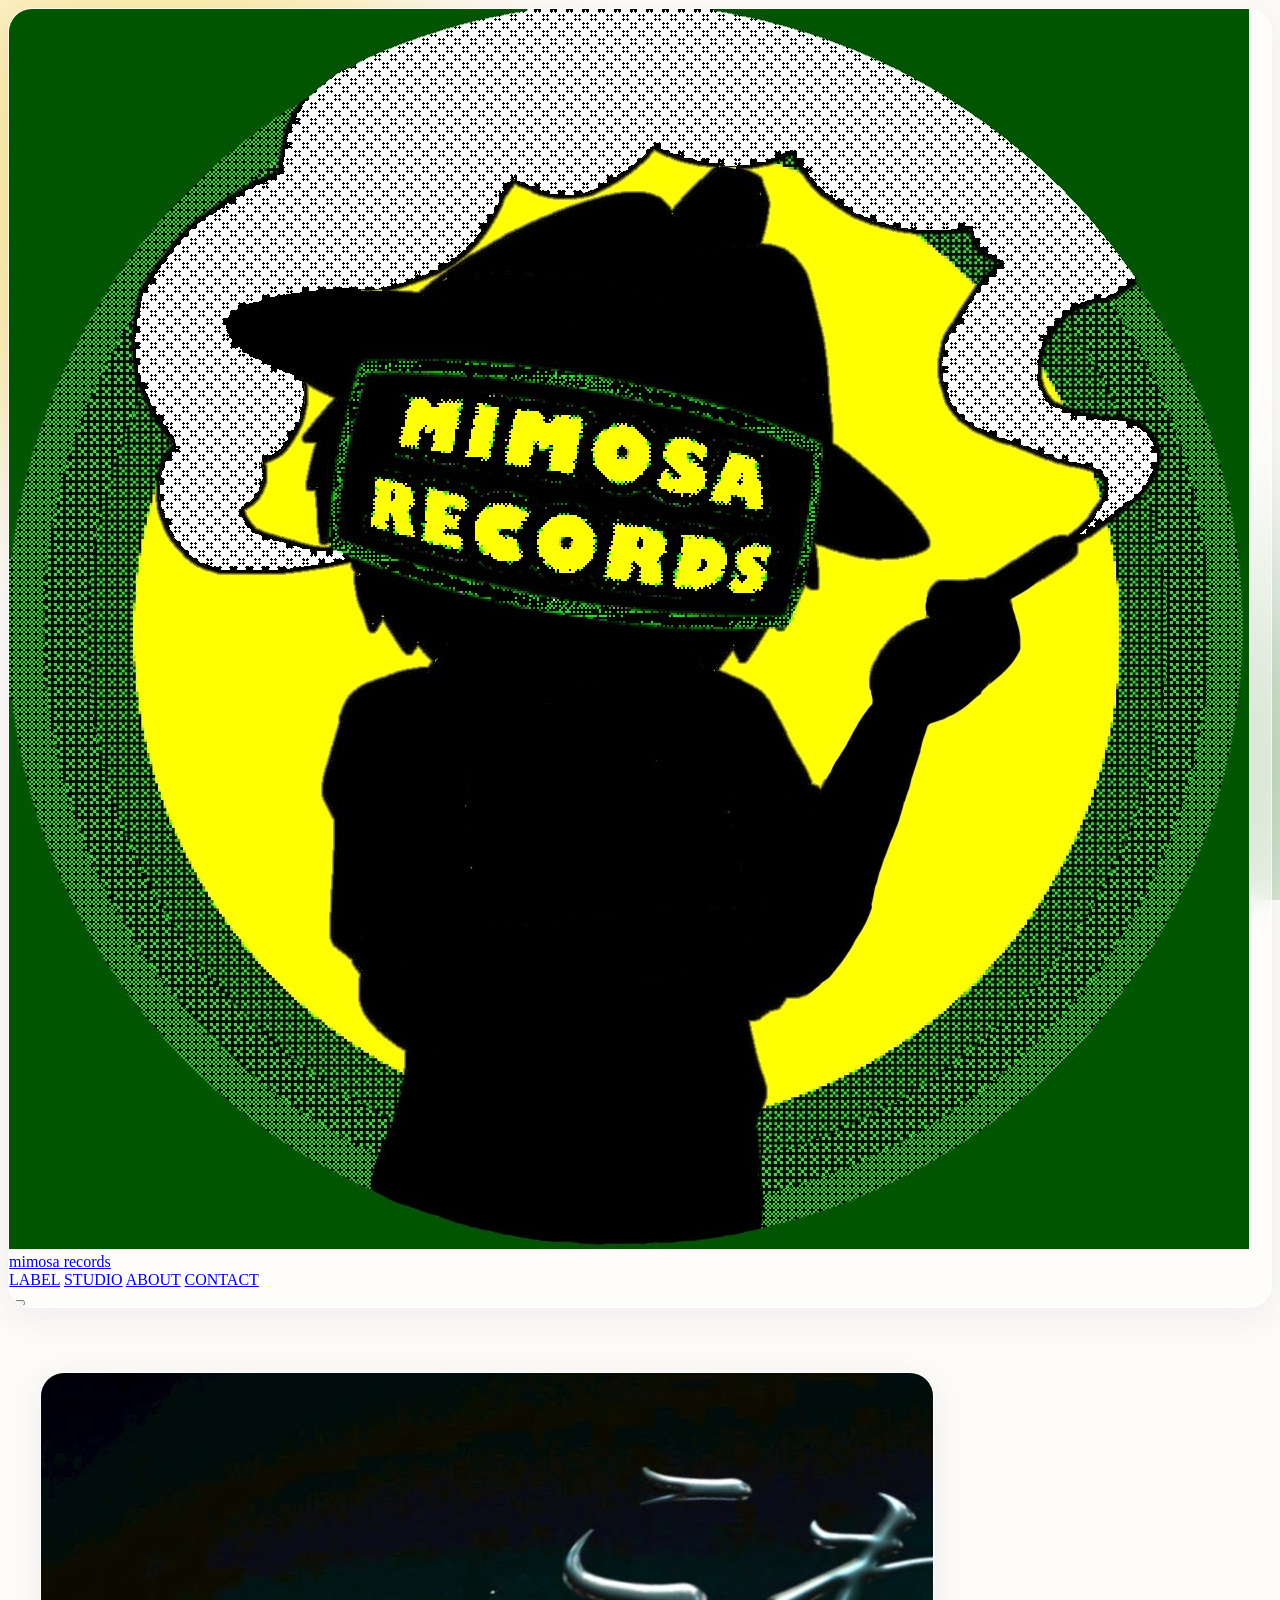
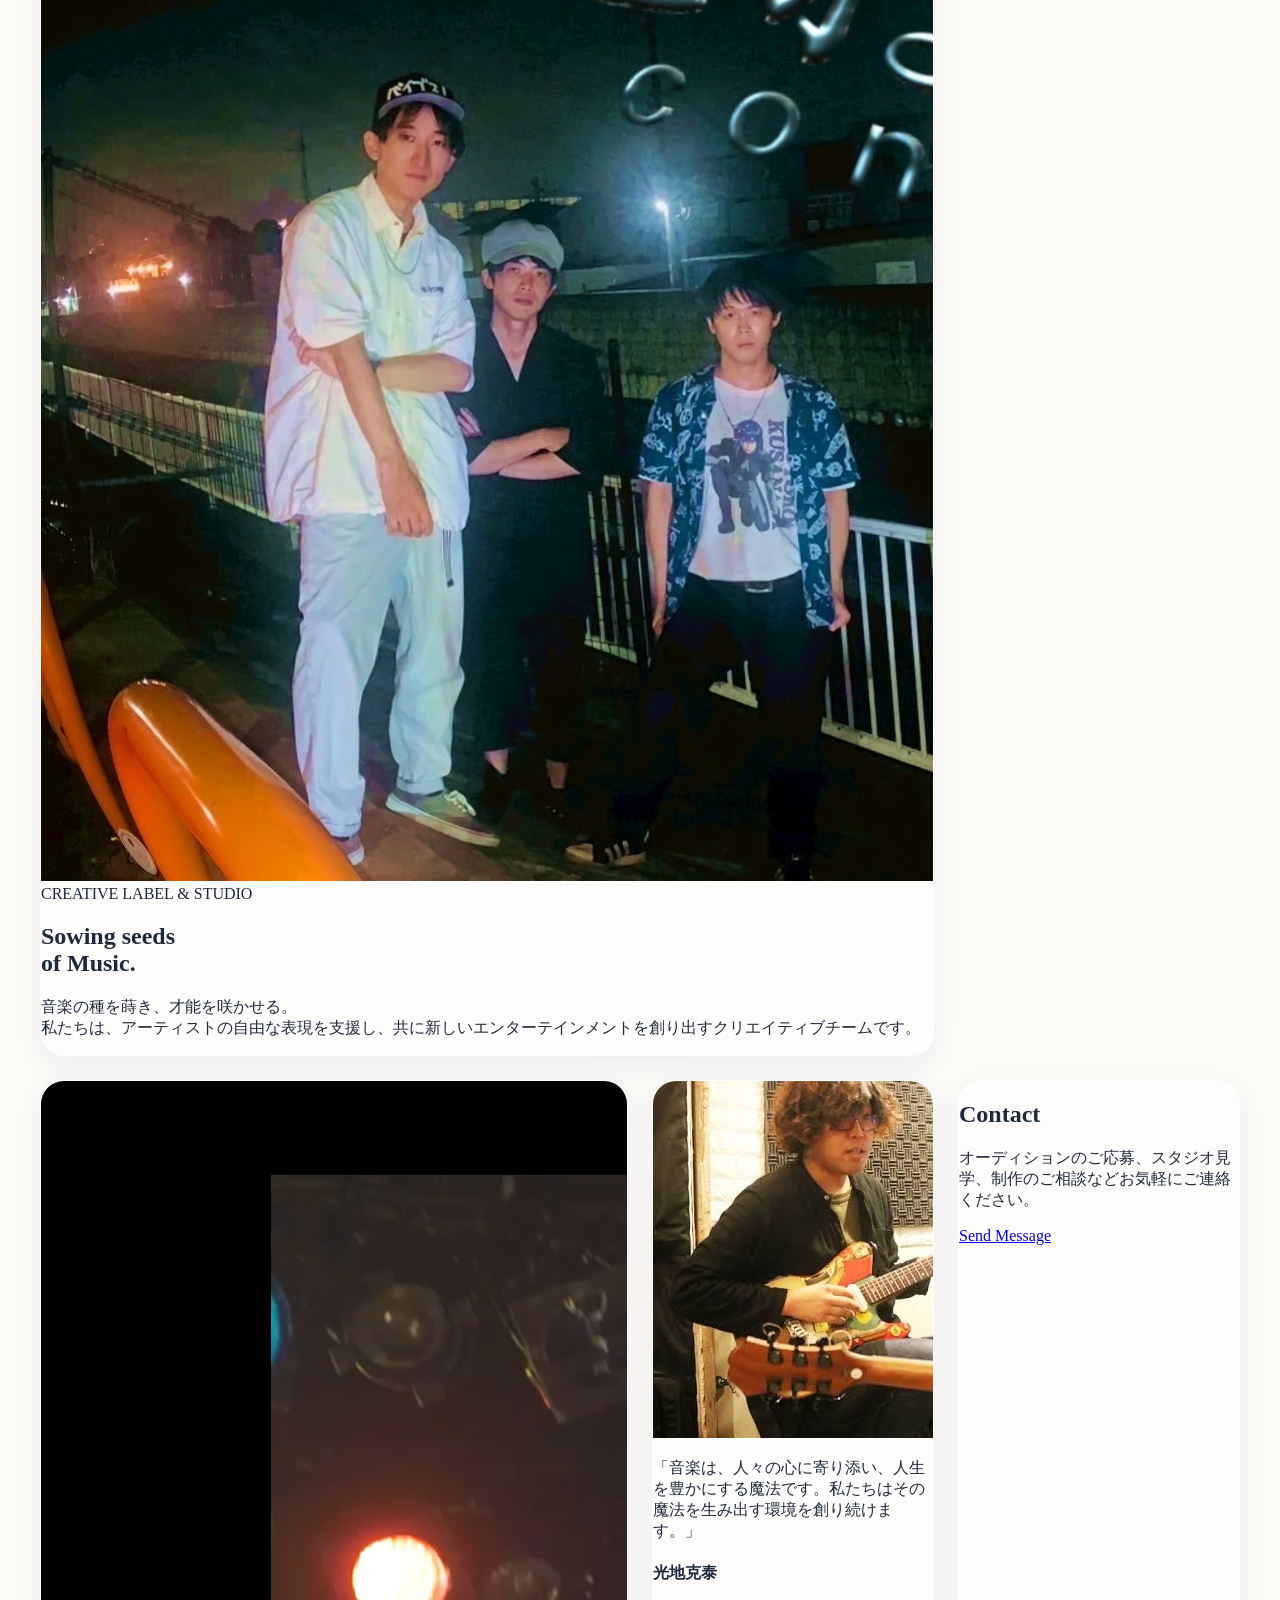
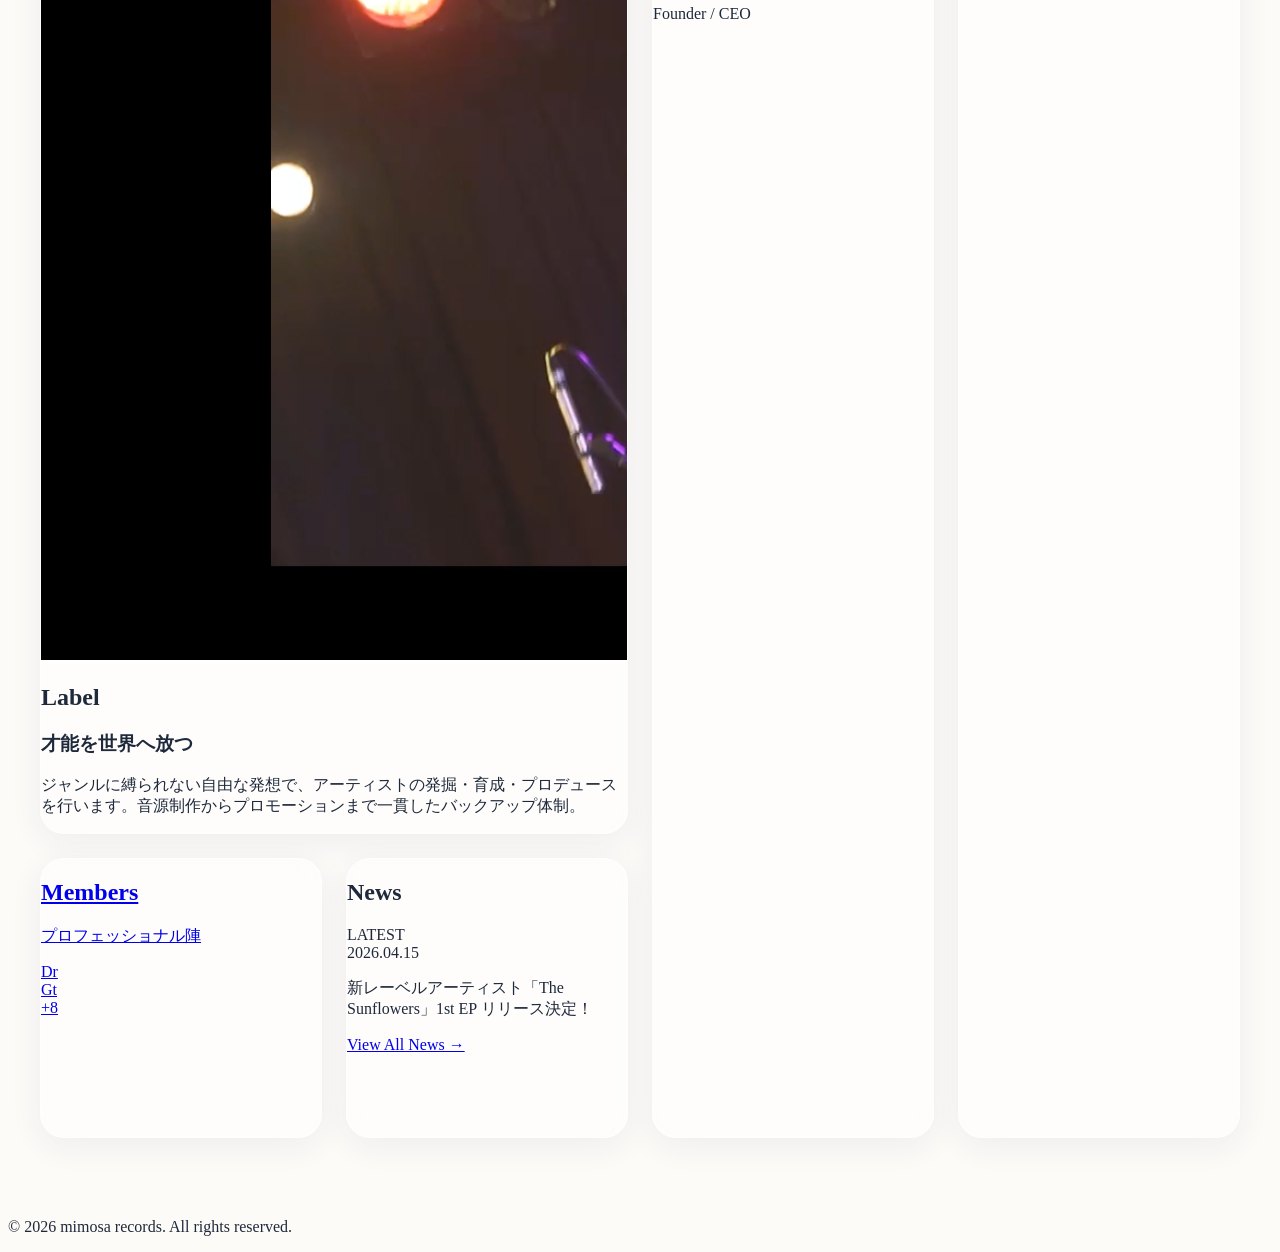
==== index.html @ b17d7a80 "Rename index.html2 to index.html" ====
<!DOCTYPE html>
<html lang="ja">
<head>
    <meta charset="UTF-8">
    <meta name="viewport" content="width=device-width, initial-scale=1.0">
    <title>mimosa records | 音楽の種を蒔き、才能を咲かせる</title>
    <meta name="description" content="mimosa recordsは、アーティストのプロデュースからDTM教室、スタジオ運営までを手掛ける総合音楽クリエイティブチームです。">
    
    <!-- Google Fonts -->
    <link rel="preconnect" href="https://fonts.googleapis.com">
    <link rel="preconnect" href="https://fonts.gstatic.com" crossorigin>
    <link href="https://fonts.googleapis.com/css2?family=Outfit:wght@300;400;600;800&family=Noto+Sans+JP:wght@300;400;500;700&display=swap" rel="stylesheet">
    
    <!-- Phosphor Icons -->
    <script src="https://unpkg.com/@phosphor-icons/web"></script>
    
    <!-- Tailwind CSS -->
    <script src="https://cdn.tailwindcss.com"></script>
    <script>
        tailwind.config = {
            theme: {
                extend: {
                    colors: {
                        mimosa: '#FADB5F', // ミモザイエロー
                        leaf: '#7BAA74',   // リーフグリーン
                        dark: '#1E293B',   // 深いブルーグレー
                        light: '#F8FAFC',
                    },
                    fontFamily: {
                        sans: ['"Outfit"', '"Noto Sans JP"', 'sans-serif'],
                    }
                }
            }
        }
    </script>

    <!-- 外部CSSの読み込み -->
    <link rel="stylesheet" href="./style.css">
</head>
<body class="antialiased selection:bg-mimosa selection:text-dark">

    <!-- 背景の動的グラデーション -->
    <div class="blob-container">
        <div class="blob blob-yellow"></div>
        <div class="blob blob-green"></div>
        <div class="blob blob-light"></div>
    </div>

    <!-- Header (Glassmorphism Nav) -->
    <header class="fixed top-4 left-1/2 -translate-x-1/2 w-[95%] max-w-6xl z-50 transition-all duration-300">
        <div class="glass-card px-6 py-4 flex justify-between items-center">
            <a href="#" class="flex items-center gap-2 group">
                <img src="./images/mimosa_records_logo.JPG" alt="mimosa records ロゴ" class="h-9 w-9 aspect-square rounded-full object-cover group-hover:scale-105 transition-transform border border-leaf/20 shadow-sm">
                <span class="font-outfit font-bold text-xl tracking-tight">mimosa <span class="font-light">records</span></span>
            </a>
            <nav class="hidden md:flex gap-8 font-outfit text-sm font-semibold tracking-wide">
                <a href="#" class="hover:text-leaf transition-colors">LABEL</a>
                <a href="#" class="hover:text-leaf transition-colors">STUDIO</a>
                <a href="#" class="hover:text-leaf transition-colors">ABOUT</a>
                <a href="#" class="hover:text-leaf transition-colors">CONTACT</a>
            </nav>
            <button class="md:hidden text-2xl"><i class="ph ph-list"></i></button>
        </div>
    </header>

    <!-- Main Content: Bento Grid -->
    <main class="pt-24 pb-12 min-h-screen flex flex-col justify-center">
        <div class="bento-grid">
            
            <!-- 1. Hero / Main Visual -->
            <article class="bento-item item-hero glass-card reveal relative flex flex-col justify-end p-8 md:p-12 overflow-hidden group">
                <div class="absolute inset-0 image-wrapper z-0">
                    <img src="./images/IMG_Cocecom.JPG" 
                         alt="太陽の光が差し込むレコーディングスタジオ" 
                         class="w-full h-full object-cover transition-transform duration-700 group-hover:scale-105"
                         onerror="this.style.display='none'">
                    <div class="absolute inset-0 overlay-gradient"></div>
                </div>
                <div class="relative z-10 text-white">
                    <span class="inline-block px-3 py-1 bg-mimosa/90 text-dark font-outfit font-bold text-xs rounded-full mb-4 tracking-wider">CREATIVE LABEL & STUDIO</span>
                    <h1 class="text-4xl md:text-6xl lg:text-7xl font-outfit font-bold leading-tight mb-4 drop-shadow-lg">
                        Sowing seeds <br>of <span class="text-mimosa">Music.</span>
                    </h1>
                    <p class="font-sans text-sm md:text-lg text-white/90 max-w-lg leading-relaxed font-medium text-shadow">
                        音楽の種を蒔き、才能を咲かせる。<br>
                        私たちは、アーティストの自由な表現を支援し、共に新しいエンターテインメントを創り出すクリエイティブチームです。
                    </p>
                </div>
            </article>

            <!-- 2. Label Artists -->
            <article class="bento-item item-label glass-card reveal relative overflow-hidden group p-0 flex">
                <div class="w-2/5 md:w-1/2 relative image-wrapper shrink-0">
                    <img src="./images/IMG_4063.PNG" 
                         alt="ライブパフォーマンスを行っている様子" 
                         class="w-full h-full object-cover transition-transform duration-500 group-hover:scale-110"
                         onerror="this.style.display='none'">
                </div>
                <div class="p-6 md:p-8 flex flex-col justify-center">
                    <h2 class="font-outfit text-2xl font-bold mb-1">Label</h2>
                    <h3 class="font-sans text-xs font-bold text-mimosa drop-shadow-sm mb-3">才能を世界へ放つ</h3>
                    <p class="font-sans text-xs md:text-sm leading-relaxed text-dark/80 mb-4 line-clamp-3">
                        ジャンルに縛られない自由な発想で、アーティストの発掘・育成・プロデュースを行います。音源制作からプロモーションまで一貫したバックアップ体制。
                    </p>
                    <a href="#" class="mt-auto inline-flex w-fit items-center justify-center w-10 h-10 rounded-full bg-dark text-white hover:bg-mimosa hover:text-dark transition-colors">
                        <i class="ph-bold ph-arrow-up-right text-lg"></i>
                    </a>
                </div>
            </article>

            <!-- 3. Representative -->
            <article class="bento-item item-rep glass-card reveal relative overflow-hidden group">
                <div class="absolute inset-0 image-wrapper">
                    <img src="images/光地克泰.jpg"
                         alt="mimosa records代表のポートレート" 
                         class="w-full h-full object-cover opacity-80 mix-blend-multiply transition-transform duration-700 group-hover:scale-105"
                         onerror="this.style.display='none'">
                    <div class="absolute inset-0 bg-gradient-to-t from-dark/90 via-dark/40 to-transparent"></div>
                </div>
                <div class="relative z-10 h-full flex flex-col justify-end p-8 text-white">
                    <i class="ph-fill ph-quotes text-3xl text-mimosa mb-4 opacity-80"></i>
                    <p class="font-sans text-sm font-medium leading-relaxed mb-6 text-shadow">
                        「音楽は、人々の心に寄り添い、人生を豊かにする魔法です。私たちはその魔法を生み出す環境を創り続けます。」
                    </p>
                    <div>
                        <h4 class="font-outfit font-bold tracking-wide">光地克泰</h4>
                        <p class="font-sans text-xs text-mimosa">Founder / CEO</p>
                    </div>
                </div>
            </article>

            <!-- 4. Members -->
             <a href="members.html"
                <article class="bento-item item-member glass-card reveal p-6 flex flex-col relative overflow-hidden group cursor-pointer">
                    <div class="absolute inset-0 image-wrapper z-0 opacity-20 group-hover:opacity-40 transition-opacity duration-300">
                        <img src="./images/member.jpg" 
                            alt="クリエイター陣がミーティングをしている風景" 
                            class="w-full h-full object-cover grayscale"
                            onerror="this.style.display='none'">
                    </div>
                    <div class="relative z-10 h-full flex flex-col">
                        <h2 class="font-outfit text-xl font-bold mb-1">Members</h2>
                        <p class="font-sans text-xs text-dark/60 mb-auto">プロフェッショナル陣</p>
                        <div class="flex items-center justify-between mt-6">
                            <div class="flex -space-x-3">
                                <div class="w-10 h-10 rounded-full bg-mimosa border-2 border-white flex items-center justify-center font-bold text-xs">Dr</div>
                                <div class="w-10 h-10 rounded-full bg-leaf border-2 border-white flex items-center justify-center font-bold text-xs text-white">Gt</div>
                                <div class="w-10 h-10 rounded-full bg-dark border-2 border-white flex items-center justify-center font-bold text-xs text-white">+8</div>
                            </div>
                            <i class="ph-bold ph-arrow-right"></i>
                        </div>
                    </div>
                </article>
            </a>

            <!-- 5. News -->
            <article class="bento-item item-news glass-card reveal p-6 flex flex-col bg-gradient-to-br from-white/40 to-white/10">
                <div class="flex justify-between items-start mb-6">
                    <h2 class="font-outfit text-xl font-bold">News</h2>
                    <span class="px-2 py-1 bg-dark text-white text-[10px] font-bold rounded">LATEST</span>
                </div>
                <div class="flex-grow flex flex-col justify-center">
                    <time class="font-outfit text-xs text-leaf font-bold mb-1">2026.04.15</time>
                    <p class="font-sans text-sm font-medium leading-snug hover:text-leaf transition-colors cursor-pointer">
                        新レーベルアーティスト「The Sunflowers」1st EP リリース決定！
                    </p>
                </div>
                <div class="mt-4 border-t border-dark/10 pt-3">
                    <a href="#" class="text-xs font-bold font-outfit text-dark/60 hover:text-dark">View All News &rarr;</a>
                </div>
            </article>

            <!-- 6. Contact -->
            <article class="bento-item item-contact glass-card reveal p-8 bg-dark text-white flex flex-col justify-center items-center text-center relative overflow-hidden group">
                <div class="absolute -right-10 -top-10 w-40 h-40 bg-mimosa rounded-full blur-3xl opacity-20 group-hover:opacity-40 transition-opacity duration-500"></div>
                <div class="absolute -left-10 -bottom-10 w-40 h-40 bg-leaf rounded-full blur-3xl opacity-20 group-hover:opacity-40 transition-opacity duration-500"></div>
                
                <i class="ph-light ph-paper-plane-tilt text-5xl text-mimosa mb-6"></i>
                <h2 class="font-outfit text-3xl font-bold mb-4">Contact</h2>
                <p class="font-sans text-sm text-white/70 mb-8 leading-relaxed">
                    オーディションのご応募、スタジオ見学、制作のご相談などお気軽にご連絡ください。
                </p>
                <a href="contact.html" class="w-full py-4 rounded-xl bg-white text-dark font-outfit font-bold text-sm hover:bg-mimosa transition-colors shadow-lg">
                    Send Message
                </a>
            </article>

        </div>
    </main>

    <!-- Footer -->
    <footer class="py-8 text-center text-dark/50 font-outfit text-xs backdrop-blur-md bg-white/10 border-t border-white/20 mt-12">
        <p>&copy; 2026 mimosa records. All rights reserved.</p>
    </footer>

    <!-- Intersection Observer for Scroll Animations & Header Script -->
    <script>
        document.addEventListener('DOMContentLoaded', () => {
            const reveals = document.querySelectorAll('.reveal');
            
            const observerOptions = {
                root: null,
                rootMargin: '0px',
                threshold: 0.15 
            };

            const observer = new IntersectionObserver((entries, observer) => {
                entries.forEach((entry, index) => {
                    if (entry.isIntersecting) {
                        setTimeout(() => {
                            entry.target.classList.add('active');
                        }, index * 100); 
                        observer.unobserve(entry.target);
                    }
                });
            }, observerOptions);

            reveals.forEach(reveal => {
                observer.observe(reveal);
            });

            const header = document.querySelector('header > div');
            window.addEventListener('scroll', () => {
                if (window.scrollY > 50) {
                    header.style.background = 'rgba(255, 255, 255, 0.7)';
                    header.style.boxShadow = '0 8px 32px 0 rgba(31, 38, 135, 0.1)';
                } else {
                    header.style.background = 'rgba(255, 255, 255, 0.45)';
                    header.style.boxShadow = '0 8px 32px 0 rgba(31, 38, 135, 0.07)';
                }
            });
        });
    </script>
</body>
</html>
---- style.css ----
/* ==========================================================
   Custom CSS for Glassmorphism & Bento Grid
   ========================================================== */

:root {
    --glass-bg: rgba(255, 255, 255, 0.45);
    --glass-border: rgba(255, 255, 255, 0.6);
    --glass-shadow: 0 8px 32px 0 rgba(31, 38, 135, 0.07);
}

body {
    background-color: #FDFBF7; /* 温かみのあるオフホワイト */
    color: #1E293B;
    overflow-x: hidden;
}

/* --- Background Animated Blobs --- */
.blob-container {
    position: fixed;
    top: 0; left: 0; width: 100vw; height: 100vh;
    z-index: -1;
    overflow: hidden;
    pointer-events: none;
}
.blob {
    position: absolute;
    border-radius: 50%;
    filter: blur(90px);
    opacity: 0.6;
    animation: float 15s infinite ease-in-out alternate;
}
.blob-yellow {
    width: 45vw; height: 45vw;
    background: #FADB5F;
    top: -10%; left: -10%;
}
.blob-green {
    width: 35vw; height: 35vw;
    background: #7BAA74;
    bottom: -10%; right: -5%;
    animation-delay: -5s;
    animation-duration: 18s;
}
.blob-light {
    width: 30vw; height: 30vw;
    background: #FFE4B5;
    top: 40%; left: 40%;
    animation-delay: -10s;
}

@keyframes float {
    0% { transform: translate(0, 0) scale(1) rotate(0deg); }
    50% { transform: translate(5%, 10%) scale(1.1) rotate(10deg); }
    100% { transform: translate(-5%, 5%) scale(0.9) rotate(-10deg); }
}

/* --- Glassmorphism Card Style --- */
.glass-card {
    background: var(--glass-bg);
    backdrop-filter: blur(16px);
    -webkit-backdrop-filter: blur(16px);
    border: 1px solid var(--glass-border);
    box-shadow: var(--glass-shadow);
    border-radius: 24px;
    overflow: hidden;
    transition: transform 0.4s cubic-bezier(0.16, 1, 0.3, 1), box-shadow 0.4s ease;
}
.glass-card:hover {
    transform: translateY(-4px);
    box-shadow: 0 12px 40px 0 rgba(31, 38, 135, 0.12);
}

/* 画像プレースホルダー（画像がない場合の美しい表示用） */
.image-wrapper {
    background: rgba(255, 255, 255, 0.3);
    position: relative;
}
.image-wrapper::before {
    content: "";
    position: absolute;
    inset: 0;
    background: linear-gradient(120deg, transparent 30%, rgba(255,255,255,0.4) 50%, transparent 70%);
    background-size: 200% 100%;
    animation: shimmer 2s infinite linear;
    z-index: 1;
    pointer-events: none;
}
@keyframes shimmer {
    0% { background-position: -100% 0; }
    100% { background-position: 100% 0; }
}
.image-wrapper img {
    position: relative;
    z-index: 2;
}

/* --- Bento Grid Layout --- */
.bento-grid {
    display: grid;
    gap: 1.5rem;
    grid-template-columns: 1fr; /* Mobile default */
    padding: 1.5rem;
    max-width: 1400px;
    margin: 0 auto;
}

/* Tablet (768px and up) */
@media (min-width: 768px) {
    .bento-grid {
        grid-template-columns: repeat(2, 1fr);
        grid-auto-rows: minmax(280px, auto);
    }
    .item-hero   { grid-column: 1 / 3; grid-row: 1 / 3; }
    .item-studio { grid-column: 1 / 2; grid-row: 3 / 4; }
    .item-label  { grid-column: 2 / 3; grid-row: 3 / 4; }
    .item-rep    { grid-column: 1 / 3; grid-row: 4 / 5; }
}

/* Desktop (1024px and up) */
@media (min-width: 1024px) {
    .bento-grid {
        grid-template-columns: repeat(4, 1fr);
        grid-template-rows: repeat(3, minmax(280px, auto));
        padding: 4rem 2rem;
    }
    .item-hero   { grid-column: 1 / 4; grid-row: 1 / 3; }
    .item-studio { grid-column: 4 / 5; grid-row: 1 / 3; }
    .item-label  { grid-column: 1 / 3; grid-row: 3 / 4; }
    .item-rep    { grid-column: 3 / 4; grid-row: 3 / 5; }
    .item-member { grid-column: 1 / 2; grid-row: 4 / 5; }
    .item-news   { grid-column: 2 / 3; grid-row: 4 / 5; }
    .item-contact{ grid-column: 4 / 5; grid-row: 3 / 5; }
}

/* --- Scroll Animation Classes --- */
.reveal {
    opacity: 0;
    transform: translateY(40px);
    transition: all 0.8s cubic-bezier(0.5, 0, 0, 1);
}
.reveal.active {
    opacity: 1;
    transform: translateY(0);
}

/* ユーティリティ */
.text-gradient {
    background: linear-gradient(135deg, #FADB5F 0%, #7BAA74 100%);
    -webkit-background-clip: text;
    -webkit-text-fill-color: transparent;
    background-clip: text;
}

.overlay-gradient {
    background: linear-gradient(to top, rgba(30, 41, 59, 0.8) 0%, transparent 60%);
}
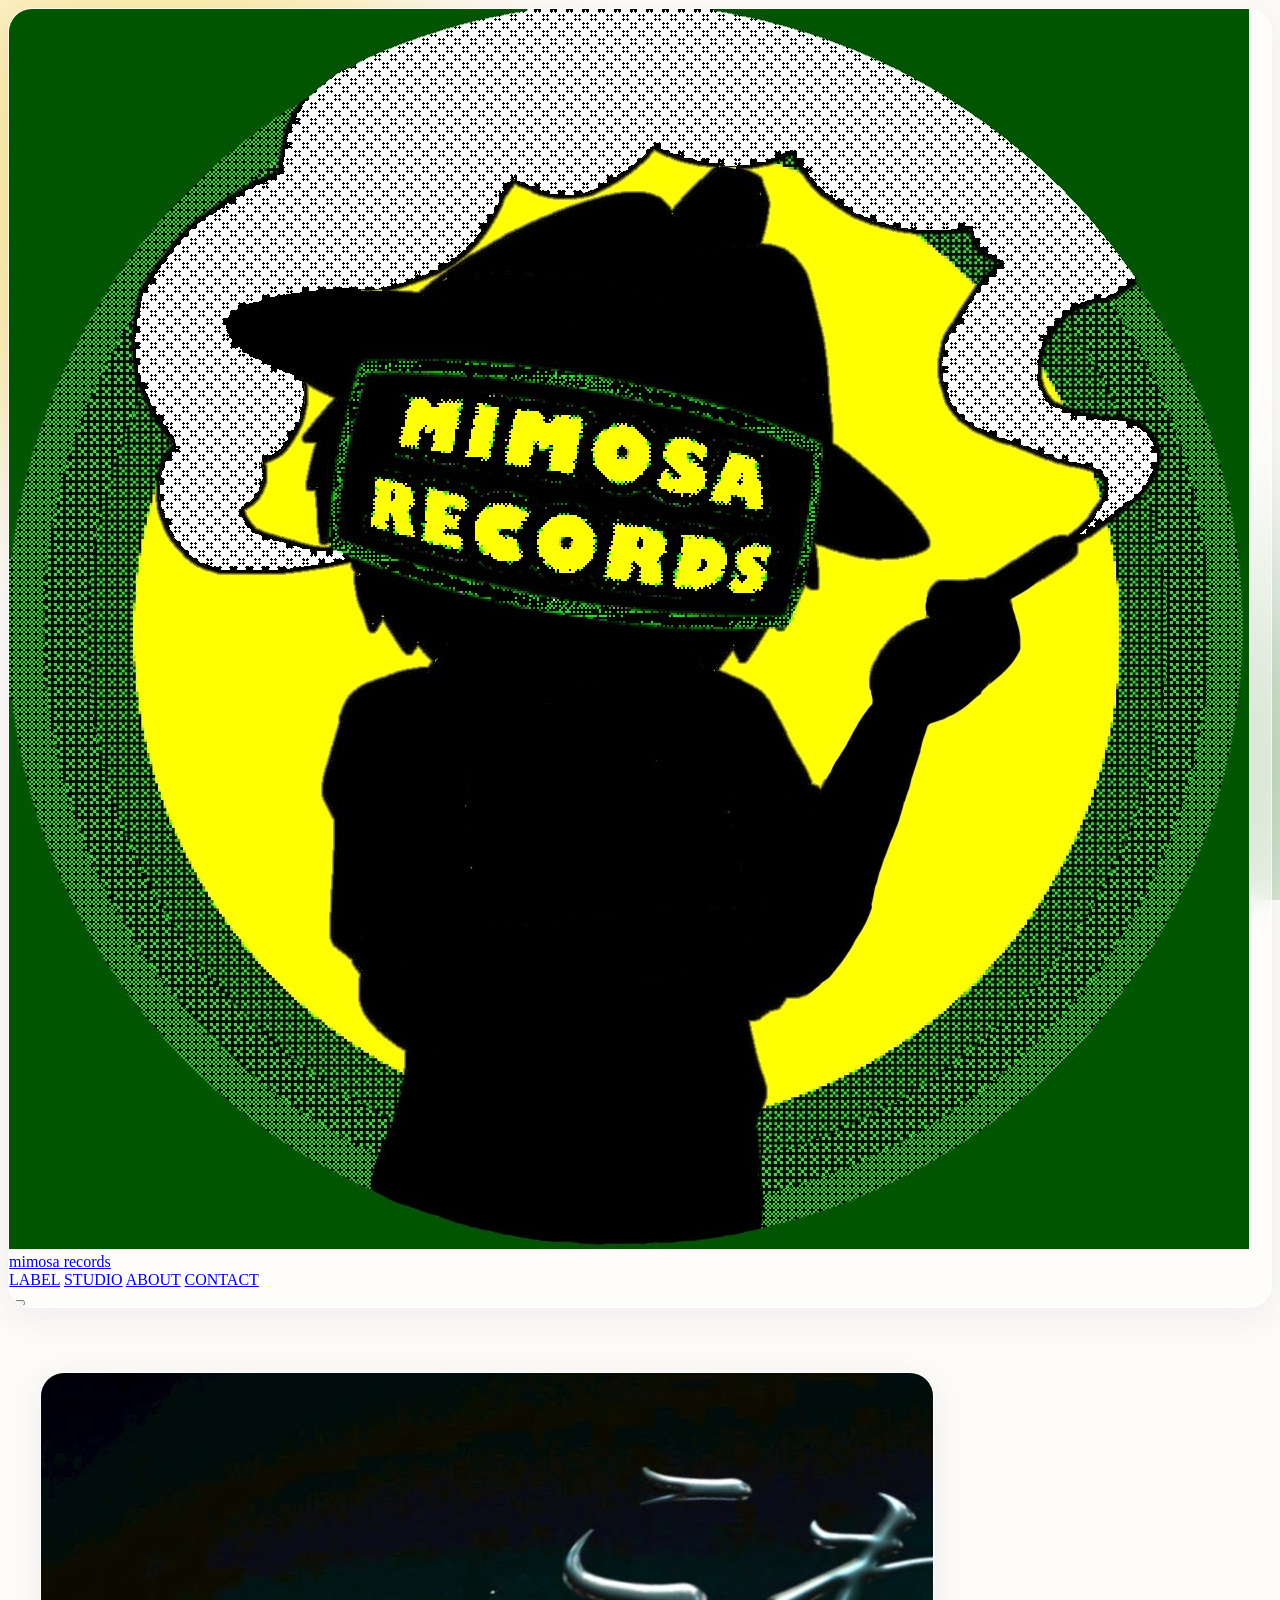
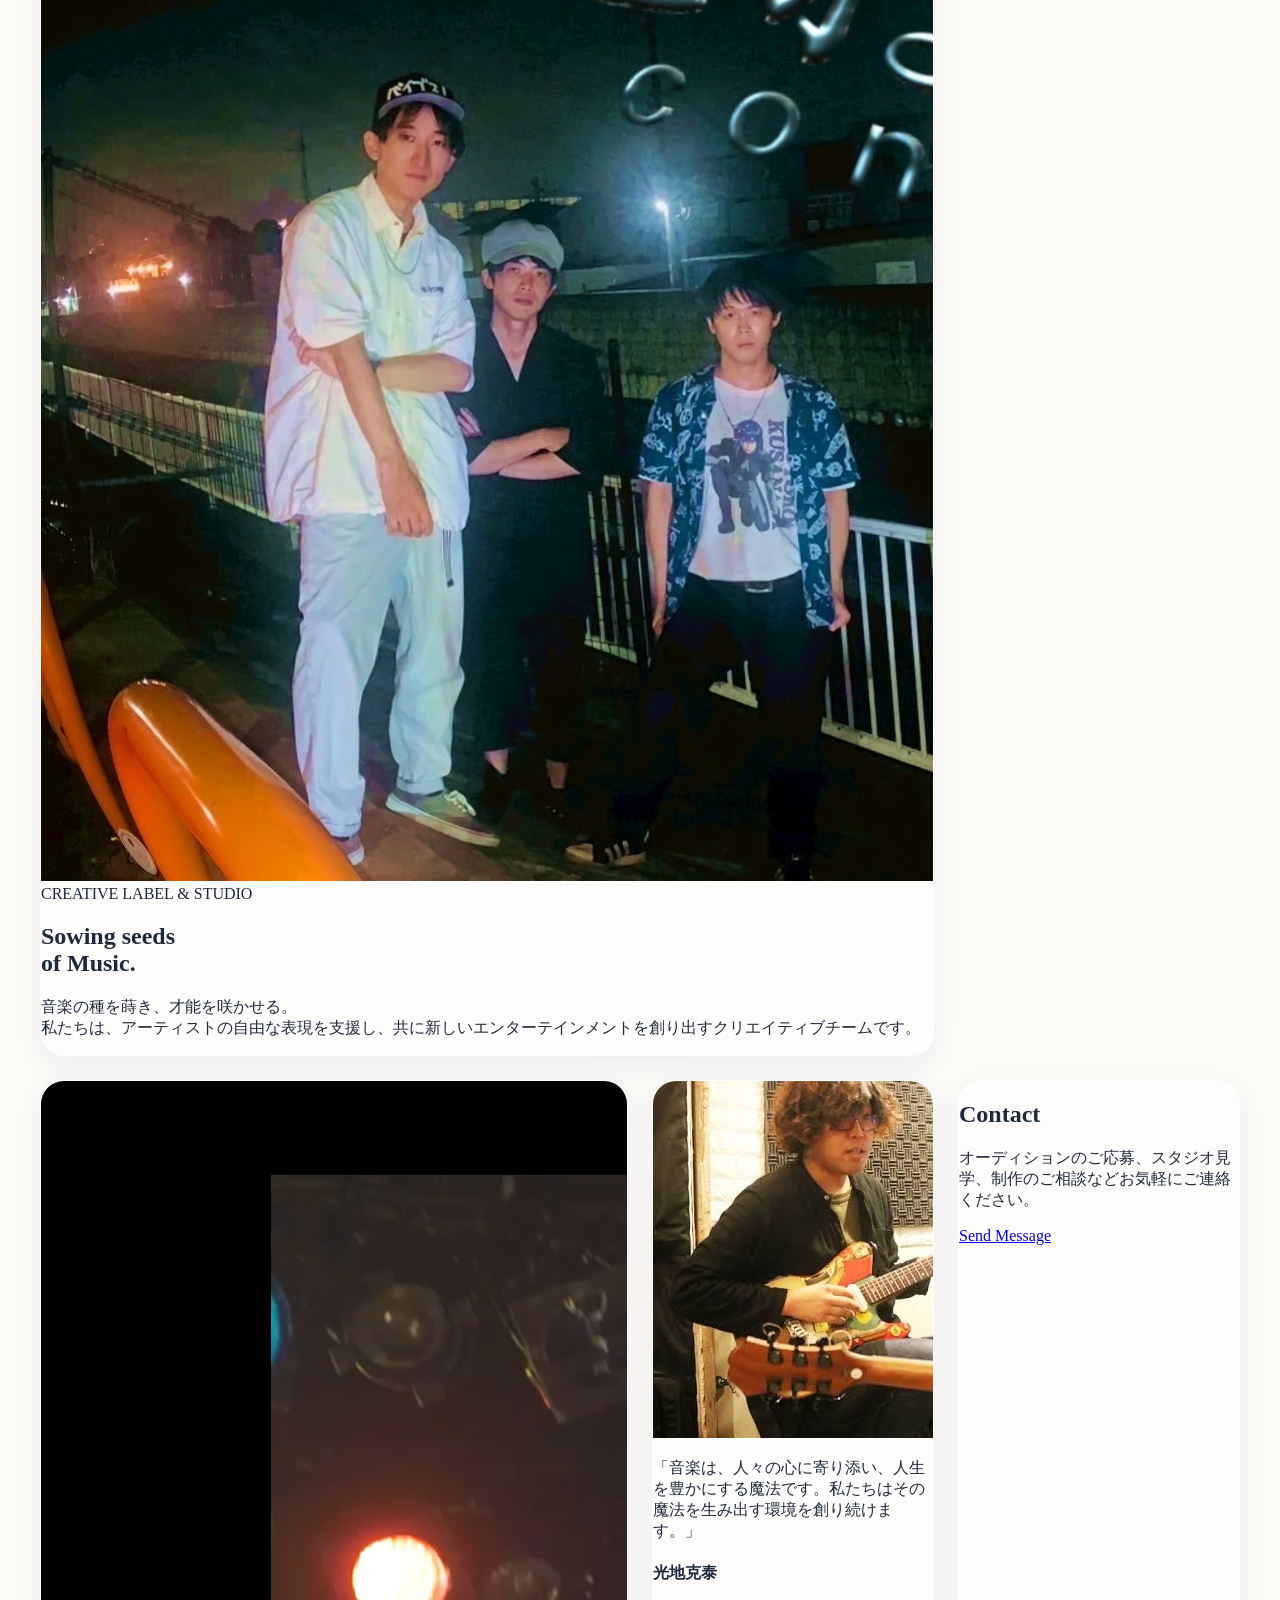
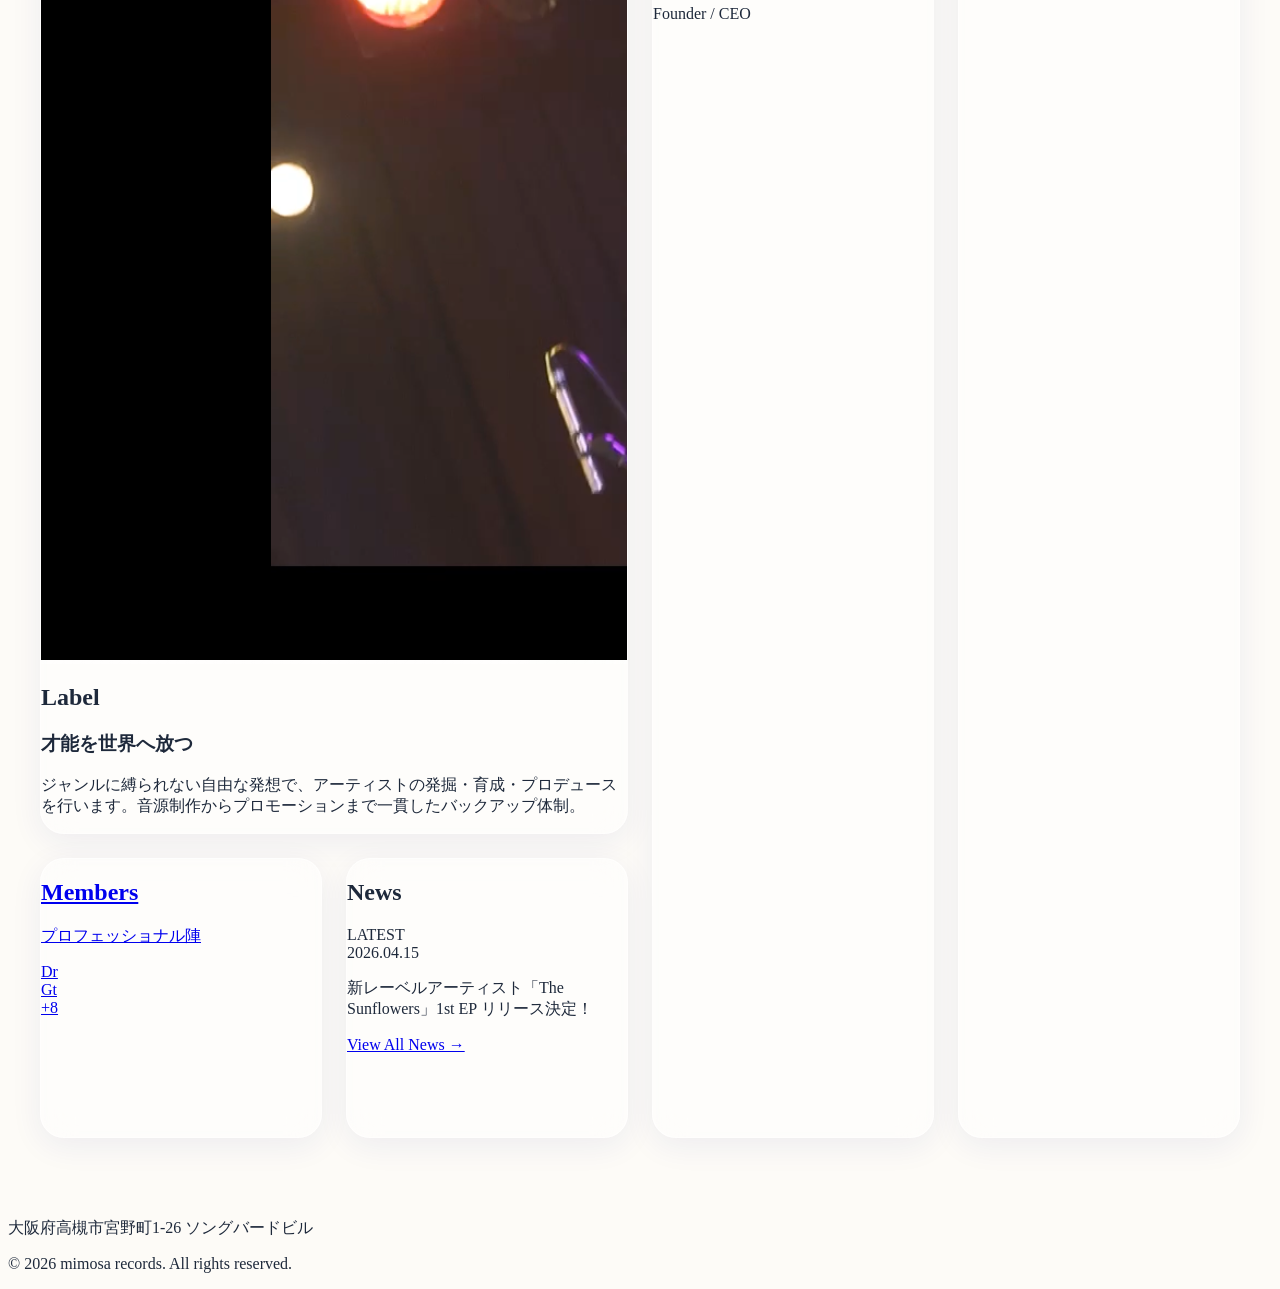
==== commit 3b5ccb60: "Update index.html" ====
--- a/index.html
+++ b/index.html
@@ -190,6 +190,7 @@
 
     <!-- Footer -->
     <footer class="py-8 text-center text-dark/50 font-outfit text-xs backdrop-blur-md bg-white/10 border-t border-white/20 mt-12">
+        <p class="address">大阪府高槻市宮野町1-26 ソングバードビル</p>
         <p>&copy; 2026 mimosa records. All rights reserved.</p>
     </footer>
 
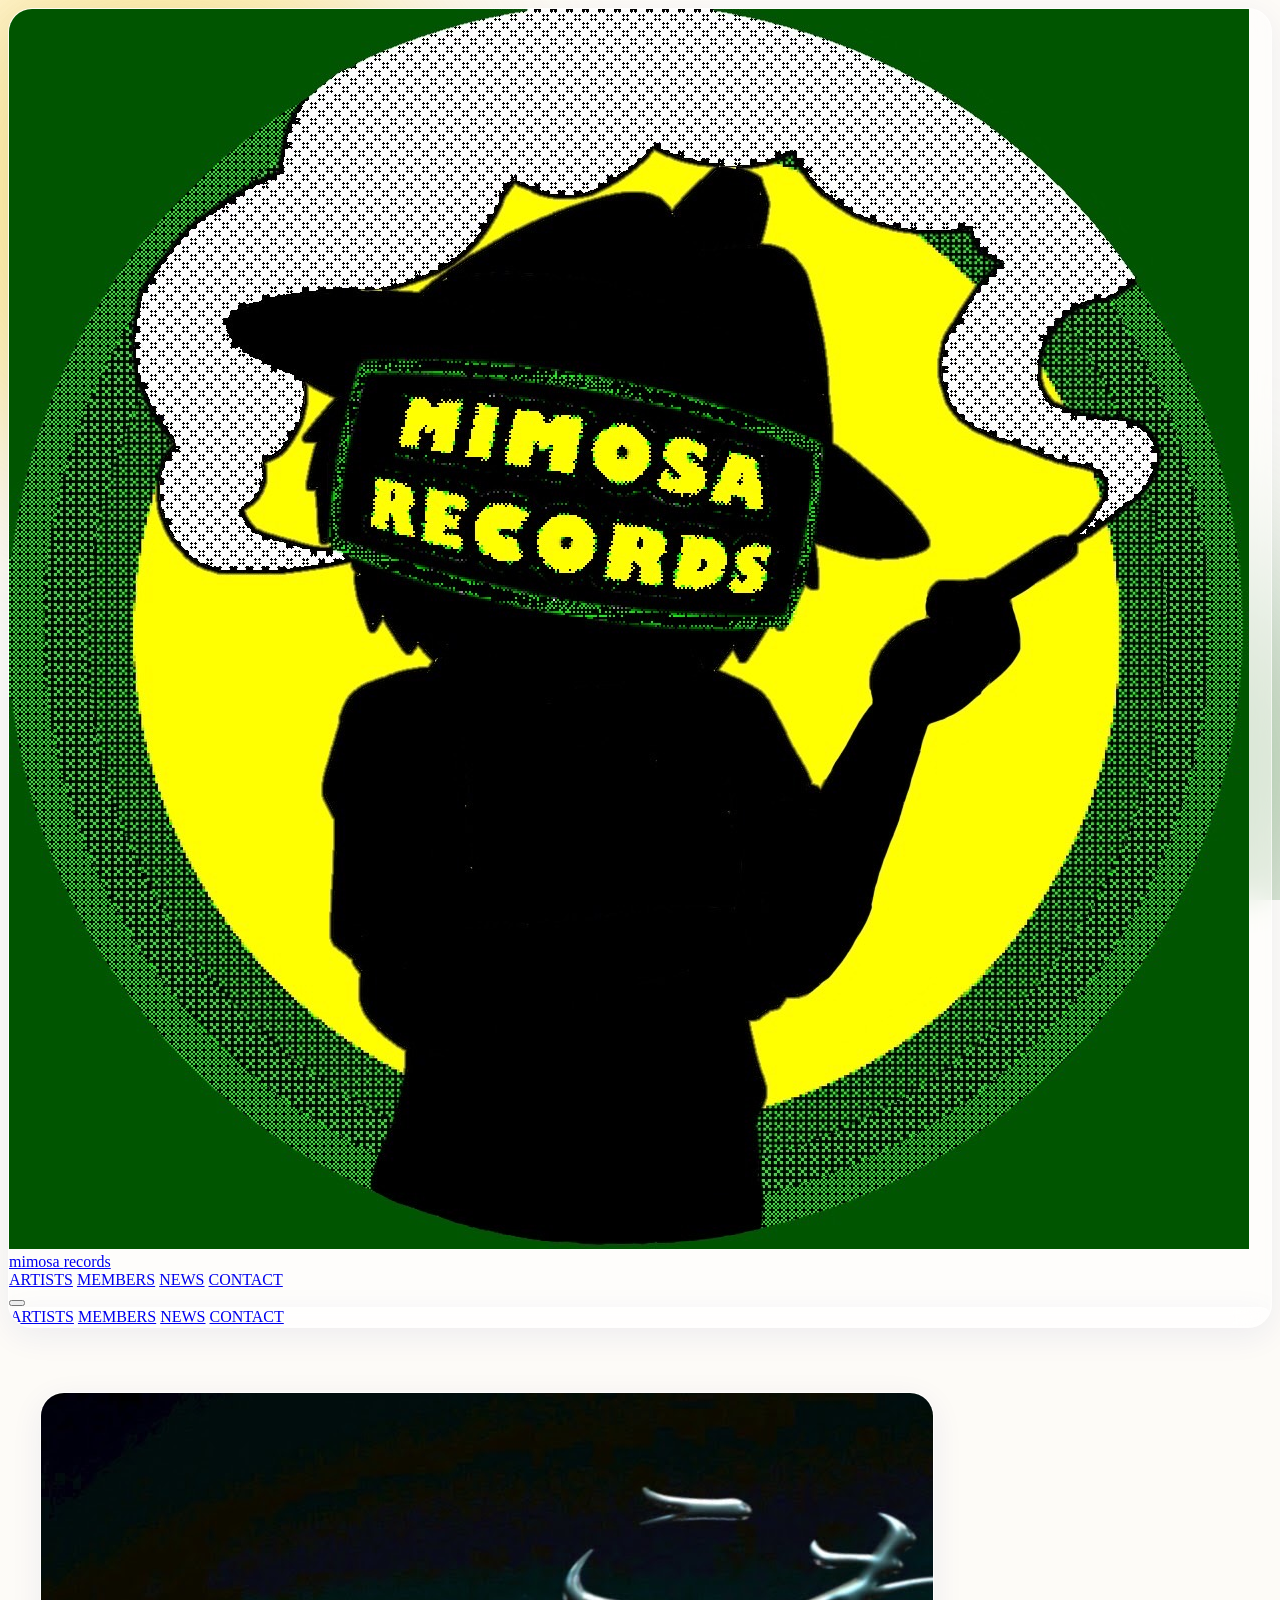
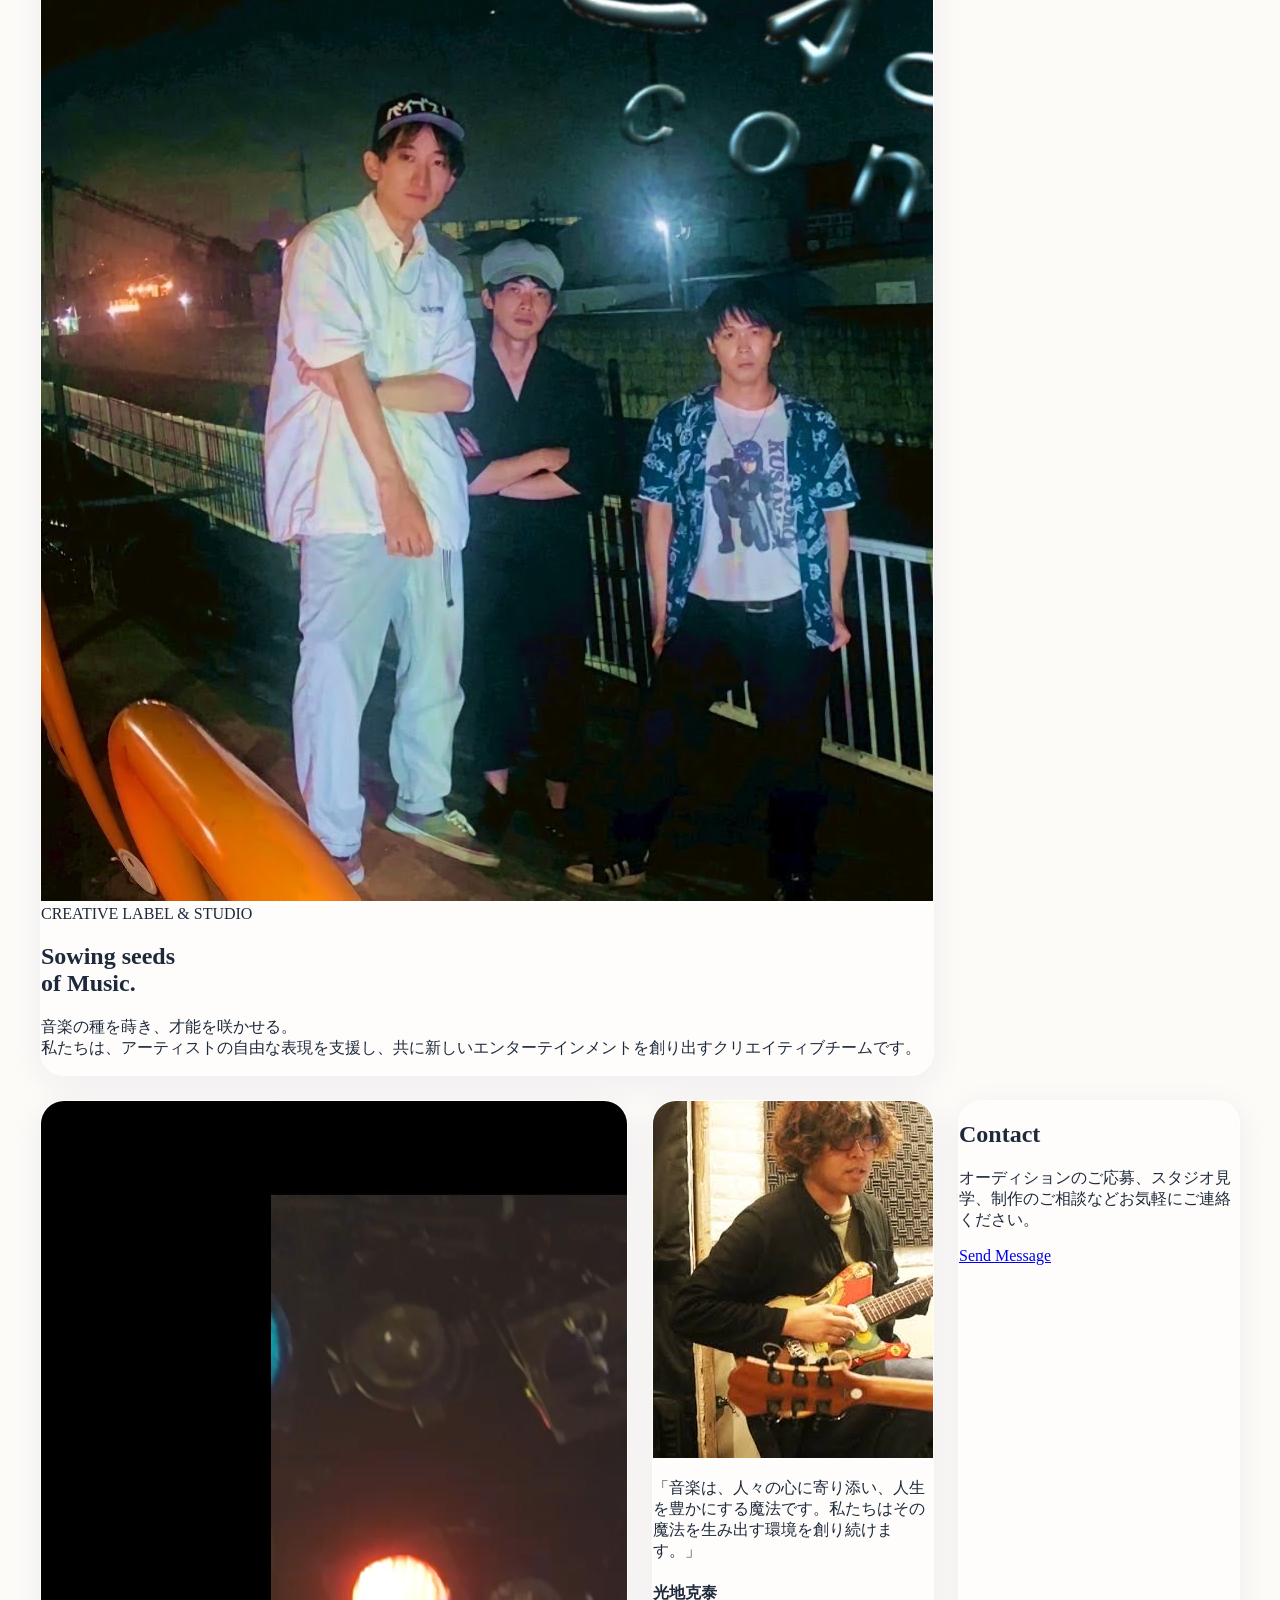
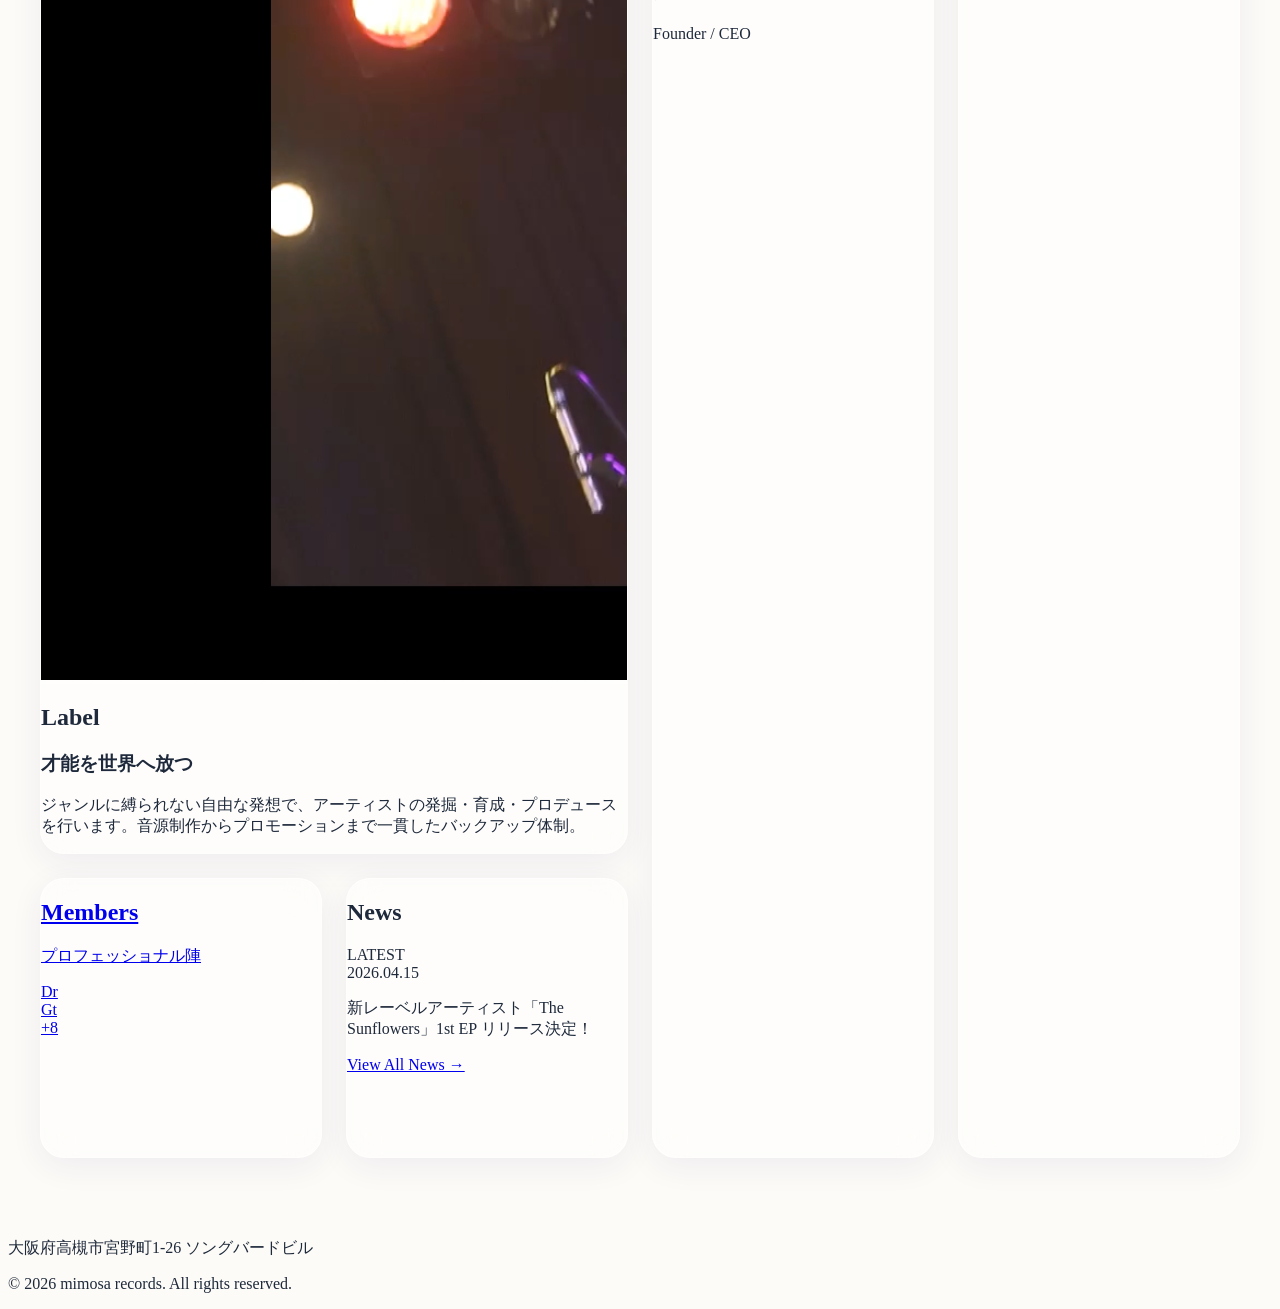
==== commit 8a0dfe84: "Update index.html" ====
--- a/index.html
+++ b/index.html
@@ -47,21 +47,32 @@
     </div>
 
     <!-- Header (Glassmorphism Nav) -->
-    <header class="fixed top-4 left-1/2 -translate-x-1/2 w-[95%] max-w-6xl z-50 transition-all duration-300">
-        <div class="glass-card px-6 py-4 flex justify-between items-center">
-            <a href="#" class="flex items-center gap-2 group">
-                <img src="./images/mimosa_records_logo.JPG" alt="mimosa records ロゴ" class="h-9 w-9 aspect-square rounded-full object-cover group-hover:scale-105 transition-transform border border-leaf/20 shadow-sm">
-                <span class="font-outfit font-bold text-xl tracking-tight">mimosa <span class="font-light">records</span></span>
-            </a>
-            <nav class="hidden md:flex gap-8 font-outfit text-sm font-semibold tracking-wide">
-                <a href="#" class="hover:text-leaf transition-colors">LABEL</a>
-                <a href="#" class="hover:text-leaf transition-colors">STUDIO</a>
-                <a href="#" class="hover:text-leaf transition-colors">ABOUT</a>
-                <a href="#" class="hover:text-leaf transition-colors">CONTACT</a>
-            </nav>
-            <button class="md:hidden text-2xl"><i class="ph ph-list"></i></button>
+<header class="fixed top-4 left-1/2 -translate-x-1/2 w-[95%] max-w-6xl z-50 transition-all duration-300">
+    <div class="glass-card px-6 py-4 flex justify-between items-center relative">
+        <a href="#" class="flex items-center gap-2 group">
+            <img src="./images/mimosa_records_logo.JPG" alt="mimosa records ロゴ" class="h-9 w-9 aspect-square rounded-full object-cover group-hover:scale-105 transition-transform border border-leaf/20 shadow-sm">
+            <span class="font-outfit font-bold text-xl tracking-tight">mimosa <span class="font-light">records</span></span>
+        </a>
+
+        <nav class="hidden md:flex gap-8 font-outfit text-sm font-semibold tracking-wide">
+            <a href="#" class="hover:text-leaf transition-colors">ARTISTS</a>
+            <a href="/members.html" class="hover:text-leaf transition-colors">MEMBERS</a>
+            <a href="#" class="hover:text-leaf transition-colors">NEWS</a>
+            <a href="/contact.html" class="hover:text-leaf transition-colors">CONTACT</a>
+        </nav>
+
+        <button id="menu-btn" class="md:hidden text-2xl focus:outline-none">
+            <i class="ph ph-list" id="menu-icon"></i>
+        </button>
+
+        <div id="mobile-menu" class="hidden absolute top-full left-0 w-full mt-2 glass-card flex-col p-6 gap-4 md:hidden">
+            <a href="#" class="hover:text-leaf transition-colors border-b border-leaf/10 pb-2">ARTISTS</a>
+            <a href="/members.html" class="hover:text-leaf transition-colors border-b border-leaf/10 pb-2">MEMBERS</a>
+            <a href="#" class="hover:text-leaf transition-colors border-b border-leaf/10 pb-2">NEWS</a>
+            <a href="/contact.html" class="hover:text-leaf transition-colors">CONTACT</a>
         </div>
-    </header>
+    </div>
+</header>
 
     <!-- Main Content: Bento Grid -->
     <main class="pt-24 pb-12 min-h-screen flex flex-col justify-center">
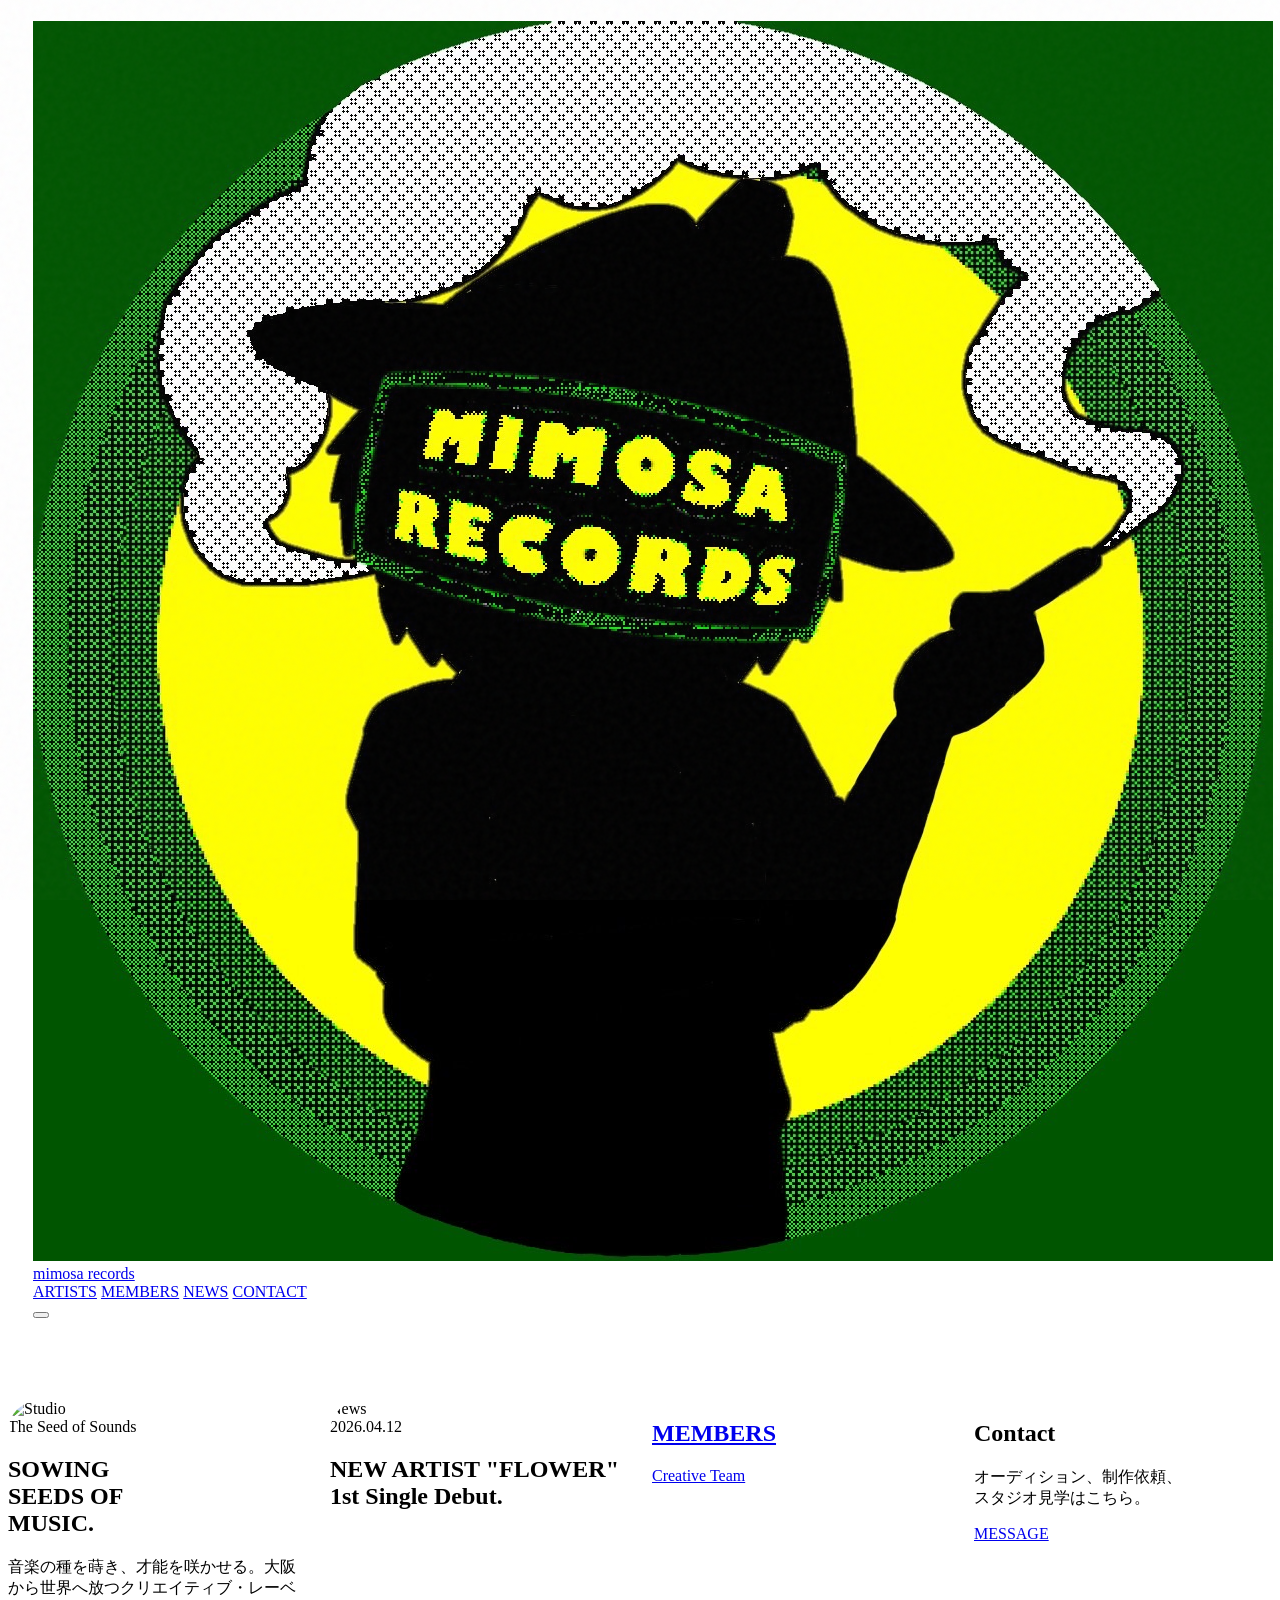
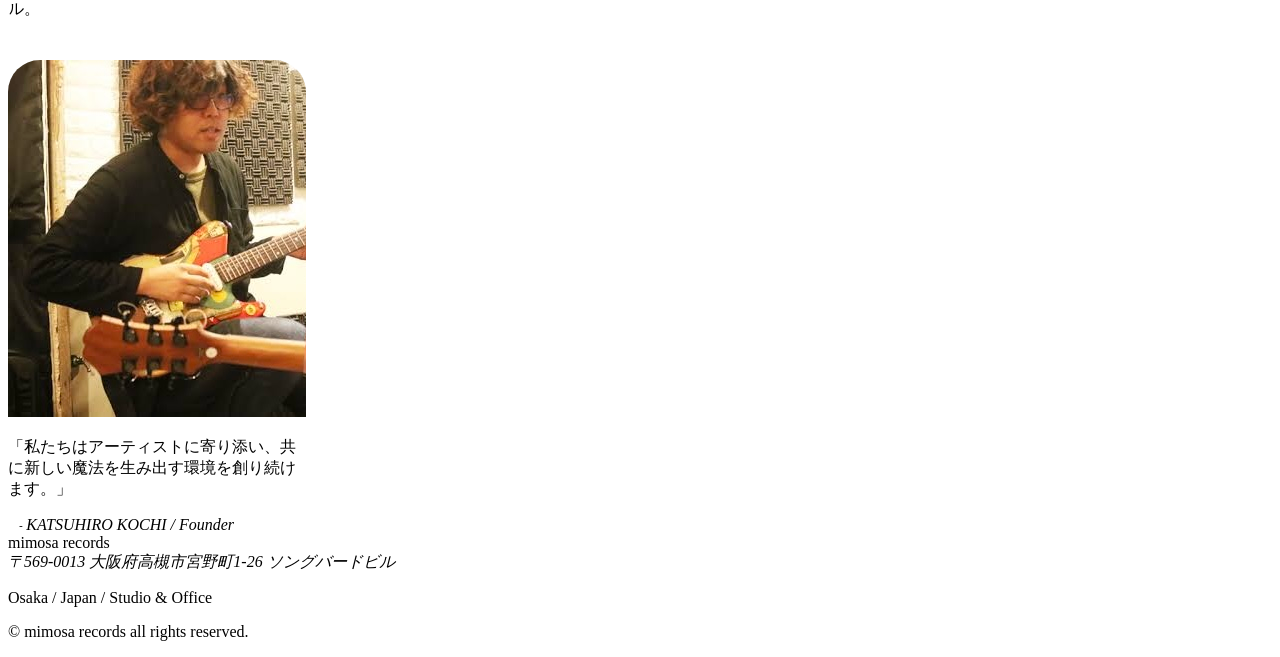
==== commit 4e2c3aa3: "Update index.html" ====
--- a/index.html
+++ b/index.html
@@ -3,242 +3,304 @@
 <head>
     <meta charset="UTF-8">
     <meta name="viewport" content="width=device-width, initial-scale=1.0">
-    <title>mimosa records | 音楽の種を蒔き、才能を咲かせる</title>
-    <meta name="description" content="mimosa recordsは、アーティストのプロデュースからDTM教室、スタジオ運営までを手掛ける総合音楽クリエイティブチームです。">
+    <title>mimosa records | Sowing seeds of Music.</title>
+    <meta name="description" content="音楽の種を蒔き、才能を咲かせるクリエイティブレーベル。">
     
-    <!-- Google Fonts -->
     <link rel="preconnect" href="https://fonts.googleapis.com">
     <link rel="preconnect" href="https://fonts.gstatic.com" crossorigin>
-    <link href="https://fonts.googleapis.com/css2?family=Outfit:wght@300;400;600;800&family=Noto+Sans+JP:wght@300;400;500;700&display=swap" rel="stylesheet">
+    <link href="https://fonts.googleapis.com/css2?family=Outfit:wght@300;600;900&family=Noto+Sans+JP:wght@400;700&display=swap" rel="stylesheet">
     
-    <!-- Phosphor Icons -->
     <script src="https://unpkg.com/@phosphor-icons/web"></script>
     
-    <!-- Tailwind CSS -->
     <script src="https://cdn.tailwindcss.com"></script>
     <script>
         tailwind.config = {
             theme: {
                 extend: {
                     colors: {
-                        mimosa: '#FADB5F', // ミモザイエロー
-                        leaf: '#7BAA74',   // リーフグリーン
-                        dark: '#1E293B',   // 深いブルーグレー
-                        light: '#F8FAFC',
+                        mimosa: '#FADB5F',
+                        leaf: '#7BAA74',
+                        dark: '#0f172a',
                     },
                     fontFamily: {
-                        sans: ['"Outfit"', '"Noto Sans JP"', 'sans-serif'],
+                        sans: ['"Noto Sans JP"', 'sans-serif'],
+                        outfit: ['"Outfit"', 'sans-serif'],
                     }
                 }
             }
         }
     </script>
 
-    <!-- 外部CSSの読み込み -->
-    <link rel="stylesheet" href="./style.css">
+    <style>
+        /* --- プロ仕様のカスタム・インラインCSS --- 
+        */
+        
+        /* 1. 音楽の「質感」を出すためのグレイン（粒状）ノイズ */
+        body::before {
+            content: "";
+            position: fixed;
+            inset: 0;
+            z-index: 9999;
+            pointer-events: none;
+            opacity: 0.04;
+            background-image: url("data:image/svg+xml,%3Csvg viewBox='0 0 200 200' xmlns='http://www.w3.org/2000/svg'%3E%3Cfilter id='n'%3E%3CfeTurbulence type='fractalNoise' baseFrequency='0.65' numOctaves='3'/%3E%3C/filter%3E%3Crect width='100%25' height='100%25' filter='url(%23n)'/%3E%3C/svg%3E");
+        }
+
+        /* 2. ガラス質感の定義（Tailwind単体より深く設定） */
+        .glass-ui {
+            background: rgba(255, 255, 255, 0.7);
+            backdrop-filter: blur(16px) saturate(180%);
+            border: 1px solid rgba(255, 255, 255, 0.3);
+        }
+
+        /* 3. ベントーグリッドのレイアウト制御 */
+        .bento-grid {
+            display: grid;
+            grid-template-columns: repeat(4, 1fr);
+            grid-auto-rows: minmax(160px, auto);
+            gap: 1.5rem;
+        }
+
+        @media (max-width: 1024px) {
+            .bento-grid { grid-template-columns: repeat(2, 1fr); }
+        }
+
+        @media (max-width: 640px) {
+            .bento-grid { 
+                grid-template-columns: 1fr;
+                gap: 1rem;
+            }
+        }
+
+        .bento-item {
+            border-radius: 2rem;
+            overflow: hidden;
+            position: relative;
+            transition: all 0.5s cubic-bezier(0.23, 1, 0.32, 1);
+        }
+
+        .bento-item:hover {
+            transform: translateY(-8px);
+            box-shadow: 0 30px 60px -12px rgba(15, 23, 42, 0.15);
+        }
+
+        /* 4. モバイルメニュー：波紋のようなアニメーション */
+        #mobile-nav {
+            clip-path: circle(0% at 90% 5%);
+            transition: clip-path 0.7s cubic-bezier(0.19, 1, 0.22, 1);
+            visibility: hidden;
+        }
+
+        #mobile-nav.is-active {
+            clip-path: circle(150% at 90% 5%);
+            visibility: visible;
+        }
+
+        /* 5. スクロール時のフェードイン */
+        .reveal {
+            opacity: 0;
+            transform: translateY(30px);
+            transition: all 0.8s ease-out;
+        }
+        .reveal.active {
+            opacity: 1;
+            transform: translateY(0);
+        }
+    </style>
 </head>
-<body class="antialiased selection:bg-mimosa selection:text-dark">
-
-    <!-- 背景の動的グラデーション -->
-    <div class="blob-container">
-        <div class="blob blob-yellow"></div>
-        <div class="blob blob-green"></div>
-        <div class="blob blob-light"></div>
+<body class="bg-slate-50 text-dark selection:bg-mimosa selection:text-dark">
+
+    <div class="fixed inset-0 -z-10 overflow-hidden pointer-events-none">
+        <div class="absolute -top-[10%] -left-[10%] w-[60%] h-[60%] rounded-full bg-mimosa/20 blur-[120px]"></div>
+        <div class="absolute bottom-[5%] right-[0%] w-[40%] h-[40%] rounded-full bg-leaf/10 blur-[100px]"></div>
     </div>
 
-    <!-- Header (Glassmorphism Nav) -->
-<header class="fixed top-4 left-1/2 -translate-x-1/2 w-[95%] max-w-6xl z-50 transition-all duration-300">
-    <div class="glass-card px-6 py-4 flex justify-between items-center relative">
-        <a href="#" class="flex items-center gap-2 group">
-            <img src="./images/mimosa_records_logo.JPG" alt="mimosa records ロゴ" class="h-9 w-9 aspect-square rounded-full object-cover group-hover:scale-105 transition-transform border border-leaf/20 shadow-sm">
-            <span class="font-outfit font-bold text-xl tracking-tight">mimosa <span class="font-light">records</span></span>
-        </a>
-
-        <nav class="hidden md:flex gap-8 font-outfit text-sm font-semibold tracking-wide">
-            <a href="#" class="hover:text-leaf transition-colors">ARTISTS</a>
-            <a href="/members.html" class="hover:text-leaf transition-colors">MEMBERS</a>
-            <a href="#" class="hover:text-leaf transition-colors">NEWS</a>
-            <a href="/contact.html" class="hover:text-leaf transition-colors">CONTACT</a>
+ <header class="fixed top-0 left-0 w-full z-[100] p-4 md:p-6">
+        <nav class="max-w-7xl mx-auto flex justify-between items-center glass-ui rounded-full px-6 py-3 shadow-sm">
+            <a href="#" class="flex items-center gap-3 group">
+                <img src="./images/mimosa_records_logo.JPG" 
+                     alt="mimosa records ロゴ" 
+                     class="w-9 h-9 aspect-square rounded-full object-cover border border-leaf/20 shadow-sm transition-transform duration-300 group-hover:scale-105">
+                
+                <span class="font-outfit font-black text-xl tracking-tighter uppercase italic group-hover:text-leaf transition-colors">mimosa records</span>
+            </a>
+
+            <div class="hidden md:flex items-center gap-8 font-outfit font-bold text-[11px] tracking-[0.2em]">
+                <a href="#" class="hover:text-leaf transition-colors relative after:content-[''] after:absolute after:-bottom-1 after:left-0 after:w-0 after:h-0.5 after:bg-leaf hover:after:w-full after:transition-all">ARTISTS</a>
+                <a href="members.html" class="hover:text-leaf transition-colors relative after:content-[''] after:absolute after:-bottom-1 after:left-0 after:w-0 after:h-0.5 after:bg-leaf hover:after:w-full after:transition-all">MEMBERS</a>
+                <a href="#" class="hover:text-leaf transition-colors text-leaf relative after:content-[''] after:absolute after:-bottom-1 after:left-0 after:w-full after:h-0.5 after:bg-leaf">NEWS</a>
+                <a href="contact.html" class="bg-dark text-white px-6 py-2 rounded-full hover:bg-leaf transition-all hover:scale-105 active:scale-95">CONTACT</a>
+            </div>
+
+            <button id="menu-btn" class="md:hidden w-10 h-10 flex flex-col justify-center items-center gap-1.5 z-[110]" aria-label="Menu">
+                <span class="w-6 h-0.5 bg-dark transition-all duration-300 origin-center"></span>
+                <span class="w-6 h-0.5 bg-dark transition-all duration-300 origin-center"></span>
+            </button>
         </nav>
-
-        <button id="menu-btn" class="md:hidden text-2xl focus:outline-none">
-            <i class="ph ph-list" id="menu-icon"></i>
-        </button>
-
-        <div id="mobile-menu" class="hidden absolute top-full left-0 w-full mt-2 glass-card flex-col p-6 gap-4 md:hidden">
-            <a href="#" class="hover:text-leaf transition-colors border-b border-leaf/10 pb-2">ARTISTS</a>
-            <a href="/members.html" class="hover:text-leaf transition-colors border-b border-leaf/10 pb-2">MEMBERS</a>
-            <a href="#" class="hover:text-leaf transition-colors border-b border-leaf/10 pb-2">NEWS</a>
-            <a href="/contact.html" class="hover:text-leaf transition-colors">CONTACT</a>
+    </header>
+
+    <div id="mobile-nav" class="fixed inset-0 bg-mimosa z-[105] md:hidden flex flex-col items-center justify-center p-8">
+        <nav class="flex flex-col items-center gap-8 font-outfit font-black text-5xl tracking-tighter">
+            <a href="#" class="hover:italic transition-all">ARTISTS</a>
+            <a href="members.html" class="hover:italic transition-all">MEMBERS</a>
+            <a href="#" class="hover:italic transition-all">NEWS</a>
+            <a href="contact.html" class="hover:italic transition-all">CONTACT</a>
+        </nav>
+        <div class="absolute bottom-12 flex flex-col items-center gap-4">
+            <div class="flex gap-8 text-2xl">
+                <i class="ph ph-instagram-logo"></i>
+                <i class="ph ph-spotify-logo"></i>
+            </div>
+            <p class="text-[10px] font-bold tracking-widest opacity-50 uppercase">© 2026 Mimosa Records Osaka</p>
         </div>
     </div>
-</header>
-
-    <!-- Main Content: Bento Grid -->
-    <main class="pt-24 pb-12 min-h-screen flex flex-col justify-center">
+
+    <main class="max-w-7xl mx-auto px-4 pt-28 pb-20">
         <div class="bento-grid">
             
-            <!-- 1. Hero / Main Visual -->
-            <article class="bento-item item-hero glass-card reveal relative flex flex-col justify-end p-8 md:p-12 overflow-hidden group">
-                <div class="absolute inset-0 image-wrapper z-0">
-                    <img src="./images/IMG_Cocecom.JPG" 
-                         alt="太陽の光が差し込むレコーディングスタジオ" 
-                         class="w-full h-full object-cover transition-transform duration-700 group-hover:scale-105"
-                         onerror="this.style.display='none'">
-                    <div class="absolute inset-0 overlay-gradient"></div>
-                </div>
-                <div class="relative z-10 text-white">
-                    <span class="inline-block px-3 py-1 bg-mimosa/90 text-dark font-outfit font-bold text-xs rounded-full mb-4 tracking-wider">CREATIVE LABEL & STUDIO</span>
-                    <h1 class="text-4xl md:text-6xl lg:text-7xl font-outfit font-bold leading-tight mb-4 drop-shadow-lg">
-                        Sowing seeds <br>of <span class="text-mimosa">Music.</span>
+            <section class="bento-item col-span-full lg:col-span-3 lg:row-span-2 min-h-[480px] bg-dark flex flex-col justify-end p-8 md:p-12 group">
+                <div class="absolute inset-0 overflow-hidden">
+                    <img src="https://images.unsplash.com/photo-1598488035139-bdbb2231ce04?auto=format&fit=crop&q=80&w=2000" 
+                         alt="Studio" class="w-full h-full object-cover opacity-60 grayscale group-hover:scale-110 group-hover:grayscale-0 transition-all duration-1000">
+                    <div class="absolute inset-0 bg-gradient-to-t from-dark via-dark/40 to-transparent"></div>
+                </div>
+                <div class="relative z-10 reveal">
+                    <span class="inline-block bg-mimosa text-dark font-outfit font-black text-[10px] px-3 py-1 rounded-full mb-4 tracking-widest uppercase">The Seed of Sounds</span>
+                    <h1 class="font-outfit font-black text-5xl md:text-8xl text-white leading-[0.85] tracking-tighter mb-6">
+                        SOWING <br>SEEDS OF <br><span class="text-mimosa italic">MUSIC.</span>
                     </h1>
-                    <p class="font-sans text-sm md:text-lg text-white/90 max-w-lg leading-relaxed font-medium text-shadow">
-                        音楽の種を蒔き、才能を咲かせる。<br>
-                        私たちは、アーティストの自由な表現を支援し、共に新しいエンターテインメントを創り出すクリエイティブチームです。
+                    <p class="text-white/70 max-w-md font-medium text-base md:text-lg leading-relaxed">
+                        音楽の種を蒔き、才能を咲かせる。大阪から世界へ放つクリエイティブ・レーベル。
                     </p>
                 </div>
+            </section>
+
+            <article class="bento-item bg-white p-8 flex flex-col justify-between reveal group">
+                <div class="flex justify-between items-start">
+                    <span class="text-[10px] font-black tracking-widest uppercase py-1 border-b-2 border-mimosa">News</span>
+                    <i class="ph ph-arrow-up-right text-2xl group-hover:translate-x-1 group-hover:-translate-y-1 transition-transform"></i>
+                </div>
+                <div>
+                    <time class="font-outfit font-bold text-leaf text-xs">2026.04.12</time>
+                    <h2 class="font-bold text-lg leading-tight mt-1">NEW ARTIST "FLOWER" 1st Single Debut.</h2>
+                </div>
             </article>
 
-            <!-- 2. Label Artists -->
-            <article class="bento-item item-label glass-card reveal relative overflow-hidden group p-0 flex">
-                <div class="w-2/5 md:w-1/2 relative image-wrapper shrink-0">
-                    <img src="./images/IMG_4063.PNG" 
-                         alt="ライブパフォーマンスを行っている様子" 
-                         class="w-full h-full object-cover transition-transform duration-500 group-hover:scale-110"
-                         onerror="this.style.display='none'">
-                </div>
-                <div class="p-6 md:p-8 flex flex-col justify-center">
-                    <h2 class="font-outfit text-2xl font-bold mb-1">Label</h2>
-                    <h3 class="font-sans text-xs font-bold text-mimosa drop-shadow-sm mb-3">才能を世界へ放つ</h3>
-                    <p class="font-sans text-xs md:text-sm leading-relaxed text-dark/80 mb-4 line-clamp-3">
-                        ジャンルに縛られない自由な発想で、アーティストの発掘・育成・プロデュースを行います。音源制作からプロモーションまで一貫したバックアップ体制。
+            <a href="members.html" class="bento-item bg-leaf text-white p-8 flex flex-col justify-between reveal group">
+                <div class="w-12 h-12 bg-white/20 rounded-full flex items-center justify-center backdrop-blur-md">
+                    <i class="ph-bold ph-users-three text-2xl"></i>
+                </div>
+                <div>
+                    <h2 class="font-outfit font-black text-2xl italic leading-none">MEMBERS</h2>
+                    <p class="text-white/70 text-[10px] font-bold tracking-widest mt-2 uppercase">Creative Team</p>
+                </div>
+            </a>
+
+            <section class="bento-item col-span-full lg:col-span-1 lg:row-span-2 bg-mimosa p-10 flex flex-col justify-center items-center text-center reveal group">
+                <div class="w-20 h-20 bg-dark rounded-full mb-8 flex items-center justify-center text-mimosa transition-transform group-hover:scale-110">
+                    <i class="ph-fill ph-paper-plane-tilt text-4xl"></i>
+                </div>
+                <h2 class="font-outfit font-black text-4xl leading-none mb-4 uppercase">Contact</h2>
+                <p class="text-dark/70 text-sm font-bold leading-relaxed mb-8">
+                    オーディション、制作依頼、<br>スタジオ見学はこちら。
+                </p>
+                <a href="contact.html" class="w-full py-4 bg-dark text-white font-black rounded-xl hover:bg-leaf transition-colors shadow-lg">
+                    MESSAGE
+                </a>
+            </section>
+
+            <section class="bento-item col-span-full lg:col-span-2 bg-white p-10 flex flex-col md:flex-row items-center gap-8 reveal">
+                <div class="w-24 h-24 rounded-full overflow-hidden shrink-0 ring-4 ring-slate-100 shadow-xl">
+                    <img src="images/光地克泰.jpg" alt="CEO" class="w-full h-full object-cover">
+                </div>
+                <div class="relative">
+                    <i class="ph-fill ph-quotes text-3xl text-mimosa/40 absolute -top-4 -left-4"></i>
+                    <p class="font-bold text-dark/80 italic leading-relaxed text-sm md:text-base">
+                        「私たちはアーティストに寄り添い、共に新しい魔法を生み出す環境を創り続けます。」
                     </p>
-                    <a href="#" class="mt-auto inline-flex w-fit items-center justify-center w-10 h-10 rounded-full bg-dark text-white hover:bg-mimosa hover:text-dark transition-colors">
-                        <i class="ph-bold ph-arrow-up-right text-lg"></i>
-                    </a>
-                </div>
-            </article>
-
-            <!-- 3. Representative -->
-            <article class="bento-item item-rep glass-card reveal relative overflow-hidden group">
-                <div class="absolute inset-0 image-wrapper">
-                    <img src="images/光地克泰.jpg"
-                         alt="mimosa records代表のポートレート" 
-                         class="w-full h-full object-cover opacity-80 mix-blend-multiply transition-transform duration-700 group-hover:scale-105"
-                         onerror="this.style.display='none'">
-                    <div class="absolute inset-0 bg-gradient-to-t from-dark/90 via-dark/40 to-transparent"></div>
-                </div>
-                <div class="relative z-10 h-full flex flex-col justify-end p-8 text-white">
-                    <i class="ph-fill ph-quotes text-3xl text-mimosa mb-4 opacity-80"></i>
-                    <p class="font-sans text-sm font-medium leading-relaxed mb-6 text-shadow">
-                        「音楽は、人々の心に寄り添い、人生を豊かにする魔法です。私たちはその魔法を生み出す環境を創り続けます。」
-                    </p>
-                    <div>
-                        <h4 class="font-outfit font-bold tracking-wide">光地克泰</h4>
-                        <p class="font-sans text-xs text-mimosa">Founder / CEO</p>
-                    </div>
-                </div>
-            </article>
-
-            <!-- 4. Members -->
-             <a href="members.html"
-                <article class="bento-item item-member glass-card reveal p-6 flex flex-col relative overflow-hidden group cursor-pointer">
-                    <div class="absolute inset-0 image-wrapper z-0 opacity-20 group-hover:opacity-40 transition-opacity duration-300">
-                        <img src="./images/member.jpg" 
-                            alt="クリエイター陣がミーティングをしている風景" 
-                            class="w-full h-full object-cover grayscale"
-                            onerror="this.style.display='none'">
-                    </div>
-                    <div class="relative z-10 h-full flex flex-col">
-                        <h2 class="font-outfit text-xl font-bold mb-1">Members</h2>
-                        <p class="font-sans text-xs text-dark/60 mb-auto">プロフェッショナル陣</p>
-                        <div class="flex items-center justify-between mt-6">
-                            <div class="flex -space-x-3">
-                                <div class="w-10 h-10 rounded-full bg-mimosa border-2 border-white flex items-center justify-center font-bold text-xs">Dr</div>
-                                <div class="w-10 h-10 rounded-full bg-leaf border-2 border-white flex items-center justify-center font-bold text-xs text-white">Gt</div>
-                                <div class="w-10 h-10 rounded-full bg-dark border-2 border-white flex items-center justify-center font-bold text-xs text-white">+8</div>
-                            </div>
-                            <i class="ph-bold ph-arrow-right"></i>
-                        </div>
-                    </div>
-                </article>
-            </a>
-
-            <!-- 5. News -->
-            <article class="bento-item item-news glass-card reveal p-6 flex flex-col bg-gradient-to-br from-white/40 to-white/10">
-                <div class="flex justify-between items-start mb-6">
-                    <h2 class="font-outfit text-xl font-bold">News</h2>
-                    <span class="px-2 py-1 bg-dark text-white text-[10px] font-bold rounded">LATEST</span>
-                </div>
-                <div class="flex-grow flex flex-col justify-center">
-                    <time class="font-outfit text-xs text-leaf font-bold mb-1">2026.04.15</time>
-                    <p class="font-sans text-sm font-medium leading-snug hover:text-leaf transition-colors cursor-pointer">
-                        新レーベルアーティスト「The Sunflowers」1st EP リリース決定！
-                    </p>
-                </div>
-                <div class="mt-4 border-t border-dark/10 pt-3">
-                    <a href="#" class="text-xs font-bold font-outfit text-dark/60 hover:text-dark">View All News &rarr;</a>
-                </div>
-            </article>
-
-            <!-- 6. Contact -->
-            <article class="bento-item item-contact glass-card reveal p-8 bg-dark text-white flex flex-col justify-center items-center text-center relative overflow-hidden group">
-                <div class="absolute -right-10 -top-10 w-40 h-40 bg-mimosa rounded-full blur-3xl opacity-20 group-hover:opacity-40 transition-opacity duration-500"></div>
-                <div class="absolute -left-10 -bottom-10 w-40 h-40 bg-leaf rounded-full blur-3xl opacity-20 group-hover:opacity-40 transition-opacity duration-500"></div>
-                
-                <i class="ph-light ph-paper-plane-tilt text-5xl text-mimosa mb-6"></i>
-                <h2 class="font-outfit text-3xl font-bold mb-4">Contact</h2>
-                <p class="font-sans text-sm text-white/70 mb-8 leading-relaxed">
-                    オーディションのご応募、スタジオ見学、制作のご相談などお気軽にご連絡ください。
-                </p>
-                <a href="contact.html" class="w-full py-4 rounded-xl bg-white text-dark font-outfit font-bold text-sm hover:bg-mimosa transition-colors shadow-lg">
-                    Send Message
-                </a>
-            </article>
+                    <cite class="not-italic font-outfit font-black text-xs mt-4 block text-leaf">— KATSUHIRO KOCHI / Founder</cite>
+                </div>
+            </section>
 
         </div>
     </main>
 
-    <!-- Footer -->
-    <footer class="py-8 text-center text-dark/50 font-outfit text-xs backdrop-blur-md bg-white/10 border-t border-white/20 mt-12">
-        <p class="address">大阪府高槻市宮野町1-26 ソングバードビル</p>
-        <p>&copy; 2026 mimosa records. All rights reserved.</p>
+<footer class="py-16 border-t border-slate-200 bg-white">
+        <div class="max-w-7xl mx-auto px-6 flex flex-col md:flex-row justify-between items-start md:items-center gap-12">
+            
+            <div class="flex flex-col items-center md:items-start">
+                <span class="font-outfit font-black text-3xl tracking-tighter uppercase italic leading-none mb-6">mimosa <span class="text-leaf">records</span></span>
+                
+                <div class="flex flex-col items-center md:items-start gap-2 text-slate-500">
+                    <div class="flex items-center gap-2 group cursor-default">
+                        <div class="w-8 h-8 rounded-full bg-slate-50 flex items-center justify-center border border-slate-200 group-hover:bg-mimosa group-hover:border-mimosa transition-colors">
+                            <i class="ph-fill ph-map-pin text-leaf group-hover:text-dark transition-colors"></i>
+                        </div>
+                        <address class="not-italic text-xs font-bold tracking-tighter sm:tracking-normal text-dark/80">
+                            〒569-0013 大阪府高槻市宮野町1-26 ソングバードビル
+                        </address>
+                    </div>
+                    <p class="text-[10px] font-bold text-slate-400 uppercase tracking-[0.3em] ml-10">Osaka / Japan / Studio & Office</p>
+                </div>
+            </div>
+
+            <div class="flex gap-8 text-2xl text-slate-400">
+                <a href="#" class="hover:text-dark transition-all hover:scale-110 active:scale-90"><i class="ph ph-instagram-logo"></i></a>
+                <a href="#" class="hover:text-dark transition-all hover:scale-110 active:scale-90"><i class="ph ph-spotify-logo"></i></a>
+                <a href="#" class="hover:text-dark transition-all hover:scale-110 active:scale-90"><i class="ph ph-youtube-logo"></i></a>
+            </div>
+
+            <div class="flex flex-col items-center md:items-end gap-1">
+                <p class="text-[9px] font-black text-slate-300 uppercase tracking-[0.4em]">© mimosa records all rights reserved.</p>
+                <div class="h-0.5 w-8 bg-mimosa/40"></div>
+            </div>
+
+        </div>
     </footer>
 
-    <!-- Intersection Observer for Scroll Animations & Header Script -->
     <script>
         document.addEventListener('DOMContentLoaded', () => {
-            const reveals = document.querySelectorAll('.reveal');
-            
-            const observerOptions = {
-                root: null,
-                rootMargin: '0px',
-                threshold: 0.15 
-            };
-
-            const observer = new IntersectionObserver((entries, observer) => {
-                entries.forEach((entry, index) => {
+            // 1. モバイルメニューのトグル
+            const menuBtn = document.getElementById('menu-btn');
+            const mobileNav = document.getElementById('mobile-nav');
+            const btnSpans = menuBtn.querySelectorAll('span');
+
+            menuBtn.addEventListener('click', () => {
+                const isActive = mobileNav.classList.toggle('is-active');
+                document.body.classList.toggle('overflow-hidden'); // スクロール固定
+
+                // ハンバーガーアニメーション (Xへの変形)
+                if (isActive) {
+                    btnSpans[0].style.transform = 'translateY(4px) rotate(45deg)';
+                    btnSpans[1].style.transform = 'translateY(-4px) rotate(-45deg)';
+                } else {
+                    btnSpans[0].style.transform = 'none';
+                    btnSpans[1].style.transform = 'none';
+                }
+            });
+
+            // 2. スクロール監視（フェードイン・アニメーション）
+            const revealElements = document.querySelectorAll('.reveal');
+            const observer = new IntersectionObserver((entries) => {
+                entries.forEach((entry) => {
                     if (entry.isIntersecting) {
-                        setTimeout(() => {
-                            entry.target.classList.add('active');
-                        }, index * 100); 
+                        entry.target.classList.add('active');
                         observer.unobserve(entry.target);
                     }
                 });
-            }, observerOptions);
-
-            reveals.forEach(reveal => {
-                observer.observe(reveal);
-            });
-
-            const header = document.querySelector('header > div');
+            }, { threshold: 0.1 });
+
+            revealElements.forEach(el => observer.observe(el));
+
+            // 3. ヘッダーのスクロールエフェクト
             window.addEventListener('scroll', () => {
+                const headerNav = document.querySelector('header nav');
                 if (window.scrollY > 50) {
-                    header.style.background = 'rgba(255, 255, 255, 0.7)';
-                    header.style.boxShadow = '0 8px 32px 0 rgba(31, 38, 135, 0.1)';
+                    headerNav.style.padding = '0.5rem 1.5rem';
+                    headerNav.classList.add('shadow-xl');
                 } else {
-                    header.style.background = 'rgba(255, 255, 255, 0.45)';
-                    header.style.boxShadow = '0 8px 32px 0 rgba(31, 38, 135, 0.07)';
+                    headerNav.style.padding = '0.75rem 1.5rem';
+                    headerNav.classList.remove('shadow-xl');
                 }
             });
         });
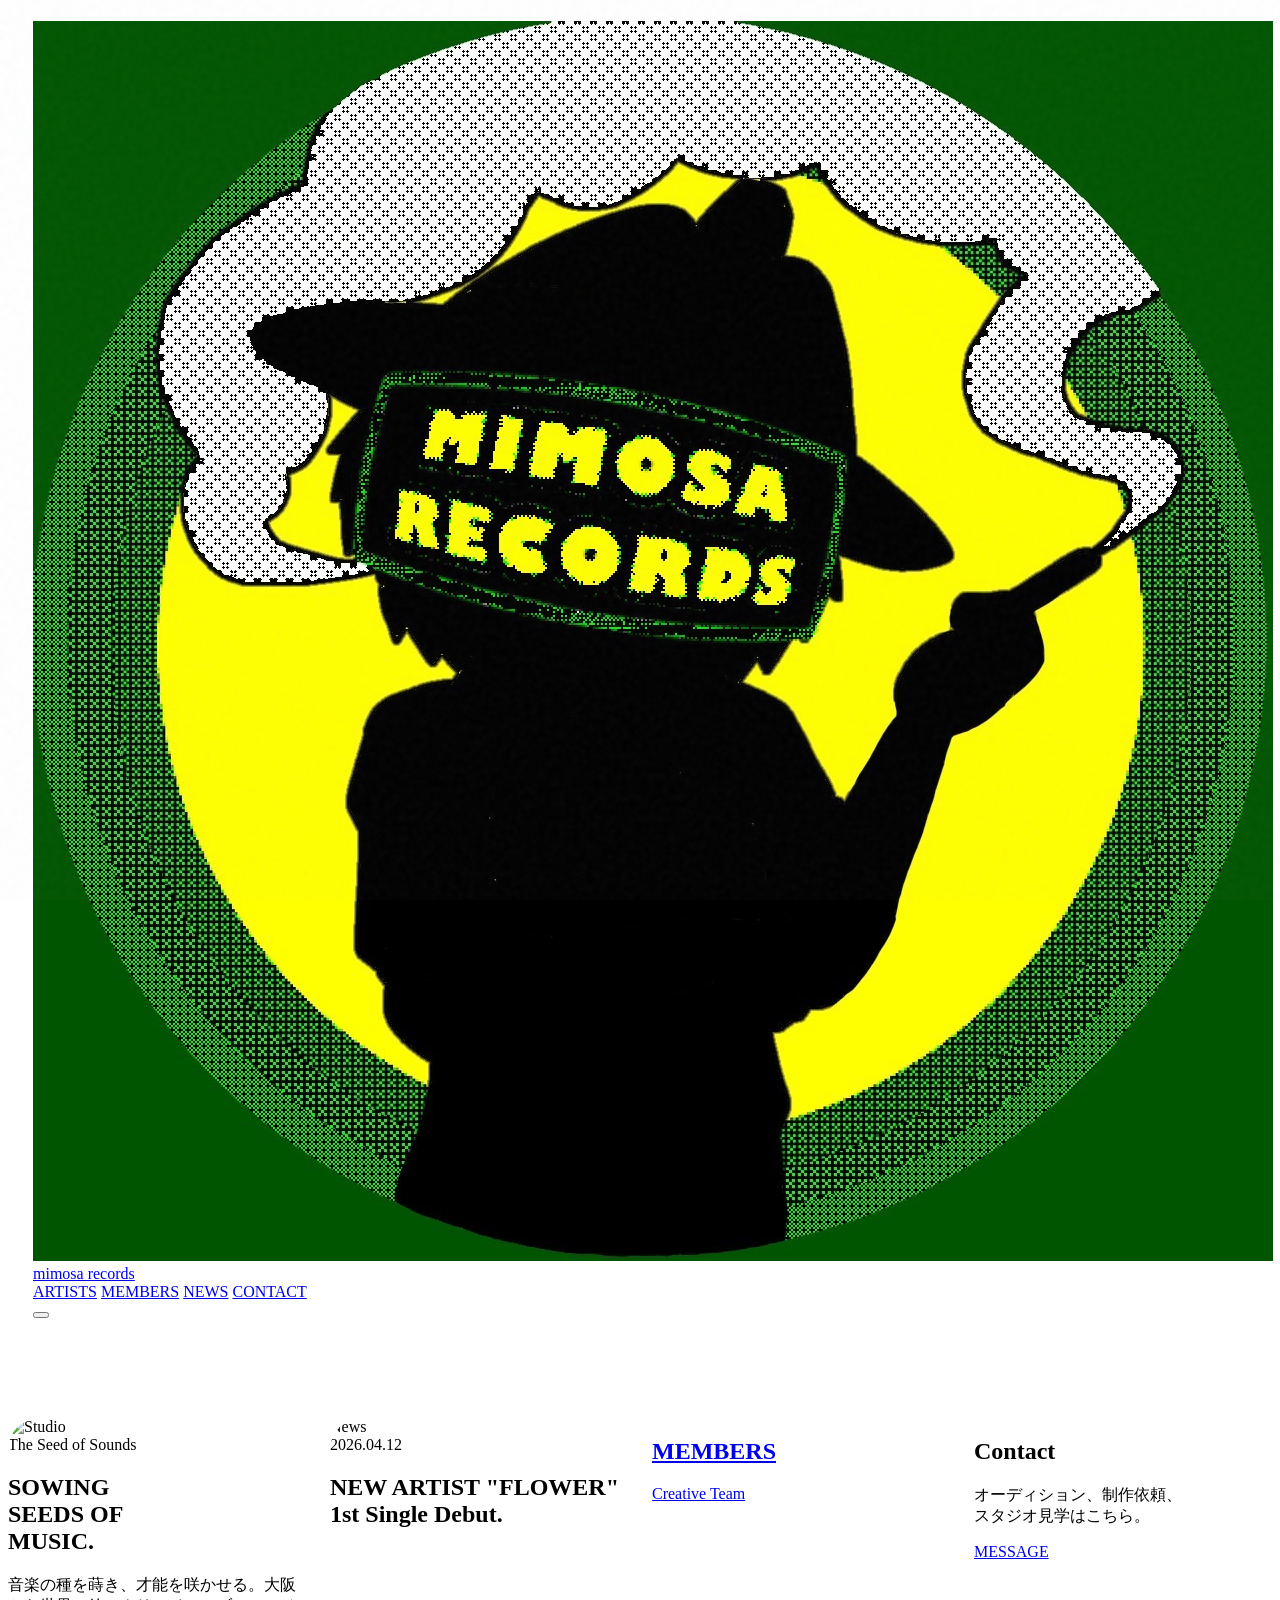
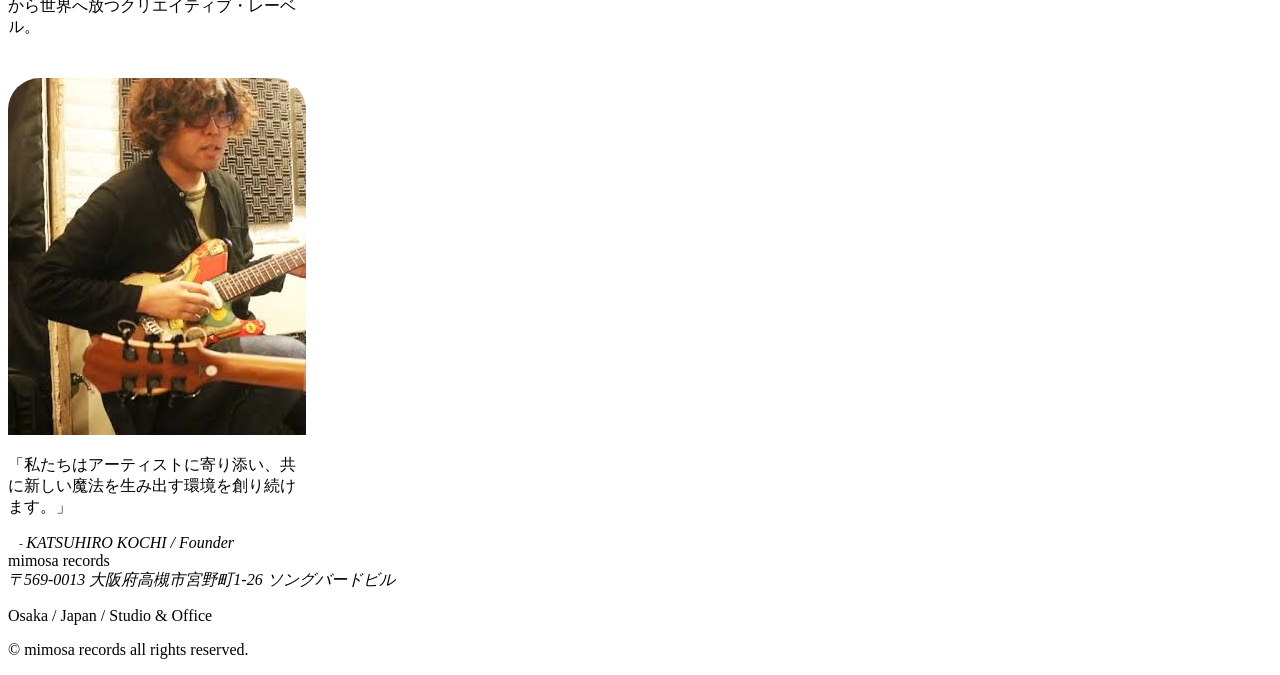
==== commit e9d891dd: "Update index.html" ====
--- a/index.html
+++ b/index.html
@@ -117,7 +117,7 @@
 
  <header class="fixed top-0 left-0 w-full z-[100] p-4 md:p-6">
         <nav class="max-w-7xl mx-auto flex justify-between items-center glass-ui rounded-full px-6 py-3 shadow-sm">
-            <a href="#" class="flex items-center gap-3 group">
+            <a href="index.html" class="flex items-center gap-3 group">
                 <img src="./images/mimosa_records_logo.JPG" 
                      alt="mimosa records ロゴ" 
                      class="w-9 h-9 aspect-square rounded-full object-cover border border-leaf/20 shadow-sm transition-transform duration-300 group-hover:scale-105">
@@ -140,6 +140,9 @@
     </header>
 
     <div id="mobile-nav" class="fixed inset-0 bg-mimosa z-[105] md:hidden flex flex-col items-center justify-center p-8">
+        <button id="close-btn" class="absolute top-6 right-6 w-12 h-12 flex items-center justify-center text-dark hover:rotate-90 transition-transform duration-300" aria-label="Close Menu">
+            <i class="ph ph-x text-4xl"></i>
+        </button>
         <nav class="flex flex-col items-center gap-8 font-outfit font-black text-5xl tracking-tighter">
             <a href="#" class="hover:italic transition-all">ARTISTS</a>
             <a href="members.html" class="hover:italic transition-all">MEMBERS</a>
@@ -260,23 +263,33 @@
 
     <script>
         document.addEventListener('DOMContentLoaded', () => {
-            // 1. モバイルメニューのトグル
-            const menuBtn = document.getElementById('menu-btn');
-            const mobileNav = document.getElementById('mobile-nav');
-            const btnSpans = menuBtn.querySelectorAll('span');
-
+            
+            // 1. モバイルメニューの完全制御（プロ仕様）
+            const menuBtn = document.getElementById('menu-btn');    // 開くボタン（ハンバーガー）
+            const closeBtn = document.getElementById('close-btn');  // 閉じるボタン（バツ）
+            const mobileNav = document.getElementById('mobile-nav');// メニュー本体
+            const mobileLinks = mobileNav.querySelectorAll('nav a'); // メニュー内のリンク一覧
+
+            // メニューを開く処理
             menuBtn.addEventListener('click', () => {
-                const isActive = mobileNav.classList.toggle('is-active');
-                document.body.classList.toggle('overflow-hidden'); // スクロール固定
-
-                // ハンバーガーアニメーション (Xへの変形)
-                if (isActive) {
-                    btnSpans[0].style.transform = 'translateY(4px) rotate(45deg)';
-                    btnSpans[1].style.transform = 'translateY(-4px) rotate(-45deg)';
-                } else {
-                    btnSpans[0].style.transform = 'none';
-                    btnSpans[1].style.transform = 'none';
-                }
+                mobileNav.classList.add('is-active');
+                document.body.classList.add('overflow-hidden'); // 背面のスクロールを禁止
+            });
+
+            // メニューを閉じる処理（関数化して使い回す）
+            const closeMenu = () => {
+                mobileNav.classList.remove('is-active');
+                document.body.classList.remove('overflow-hidden'); // スクロール禁止を解除
+            };
+
+            // バツボタンを押した時に閉じる
+            if (closeBtn) {
+                closeBtn.addEventListener('click', closeMenu);
+            }
+
+            // 【UX向上】メニュー内のリンクをタップした時も自動で閉じる
+            mobileLinks.forEach(link => {
+                link.addEventListener('click', closeMenu);
             });
 
             // 2. スクロール監視（フェードイン・アニメーション）
